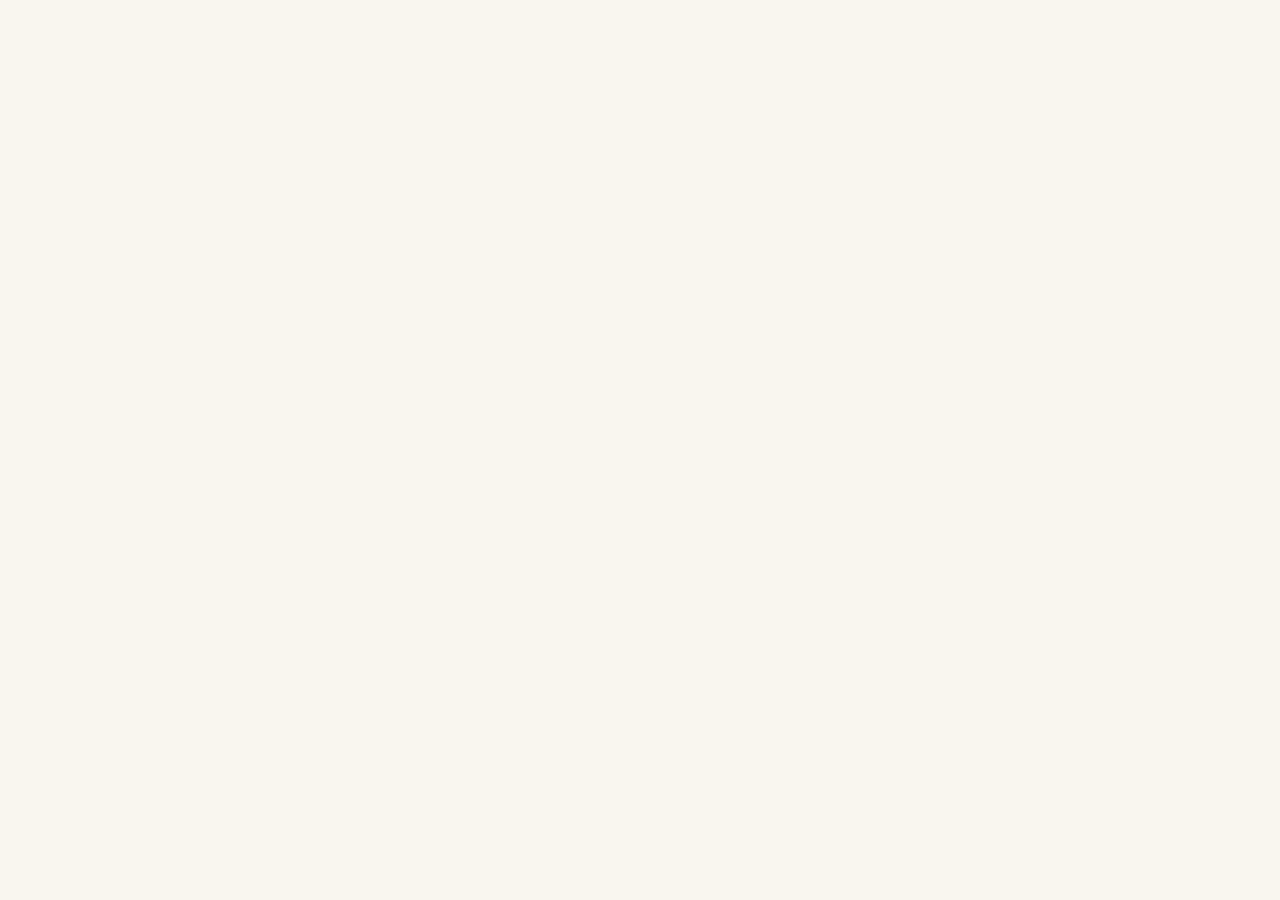
==== index.html @ c8cee552 "再次加固启动页：1.5s CSS动画+顶部独立移除+点击跳过+可见兜底" ====
<!DOCTYPE html>
<html lang="zh-CN">
<head>
  <meta charset="UTF-8">
  <meta name="viewport" content="width=device-width, initial-scale=1.0, maximum-scale=1.0, user-scalable=no, viewport-fit=cover">
  <meta name="theme-color" content="#f9f5f0">
  <title>一二布布</title>
  <link rel="manifest" href="manifest.webmanifest">
  <link rel="icon" href="icon.svg">
  <link rel="apple-touch-icon" href="icon.svg">
  <style>
    /* ===== 基础重置与变量 ===== */
    * { box-sizing: border-box; margin: 0; padding: 0; -webkit-tap-highlight-color: transparent; }
    :root {
      --bg: #f9f5f0; --panel: #fff; --text: #3d3229; --muted: #8c7e6a;
      --primary: #e89a5c; --primary-dark: #d17a3a; --danger: #e66d6d; --success: #7bc47f;
      --shadow: 0 4px 14px rgba(0,0,0,0.08); --radius: 16px;
      --safe-bottom: env(safe-area-inset-bottom, 0px);
    }
    html, body { width: 100%; height: 100%; font-family: -apple-system, BlinkMacSystemFont, 'Segoe UI', 'PingFang SC', 'Microsoft YaHei', sans-serif; background: var(--bg); color: var(--text); overflow: hidden; touch-action: manipulation; }

    /* ===== 启动页 splash（CSS 3 秒自动隐藏兜底） ===== */
    #splash { position: fixed; inset: 0; z-index: 9999; display: flex; flex-direction: column; align-items: center; justify-content: center; gap: 14px; background: linear-gradient(160deg, #fff6ec, #fdeede 50%, #f1e2cf); animation: splashAutoHide 0.5s ease 1.5s forwards; cursor: pointer; }
    #splash .splash-pets { display: flex; gap: 16px; transform: scale(1.6); }
    #splash .splash-txt { font-size: 1.6rem; font-weight: 700; color: #6b5344; letter-spacing: 2px; }
    #splash .splash-sub { font-size: 0.9rem; color: #9c8573; }
    @keyframes splashAutoHide { to { opacity: 0; visibility: hidden; pointer-events: none; } }

    /* ===== 全局布局 ===== */
    #app { width: 100%; height: 100%; display: flex; flex-direction: column; }
    .app-header { flex: 0 0 auto; height: 56px; display: flex; align-items: center; justify-content: space-between; padding: 0 16px; background: var(--panel); box-shadow: 0 1px 6px rgba(0,0,0,0.05); z-index: 100; }
    .app-header h1 { font-size: 1.1rem; font-weight: 700; color: var(--primary-dark); display: flex; align-items: center; gap: 6px; }
    .user-pill { display: flex; align-items: center; gap: 6px; font-size: 0.72rem; color: var(--muted); background: var(--bg); padding: 4px 10px; border-radius: 20px; }
    .app-main { flex: 1 1 auto; overflow-y: auto; overflow-x: hidden; position: relative; -webkit-overflow-scrolling: touch; }
    .app-nav { flex: 0 0 auto; height: calc(64px + var(--safe-bottom)); padding-bottom: var(--safe-bottom); background: var(--panel); box-shadow: 0 -2px 10px rgba(0,0,0,0.05); display: flex; justify-content: space-around; align-items: center; z-index: 100; }
    .app-nav button { flex: 1; height: 100%; border: none; background: transparent; display: flex; flex-direction: column; align-items: center; justify-content: center; gap: 4px; font-size: 0.7rem; color: var(--muted); cursor: pointer; }
    .app-nav button.active { color: var(--primary); }
    .app-nav button .icon { font-size: 1.4rem; line-height: 1; }

    /* ===== 通用组件 ===== */
    .panel { background: var(--panel); border-radius: var(--radius); box-shadow: var(--shadow); margin: 12px; padding: 14px; }
    .panel-title { font-size: 1rem; font-weight: 700; margin-bottom: 10px; color: var(--text); display: flex; align-items: center; justify-content: space-between; }
    .btn { display: inline-flex; align-items: center; justify-content: center; gap: 6px; padding: 10px 16px; border: none; border-radius: 24px; background: var(--primary); color: #fff; font-size: 0.9rem; font-weight: 600; cursor: pointer; box-shadow: 0 2px 8px rgba(232,154,92,0.3); }
    .btn:active { transform: scale(0.97); }
    .btn.secondary { background: #e8e1d8; color: var(--text); box-shadow: none; }
    .btn.danger { background: var(--danger); }
    .btn.small { padding: 6px 12px; font-size: 0.8rem; border-radius: 16px; }
    input, textarea, select { width: 100%; padding: 12px 14px; margin: 6px 0 10px; border: 1px solid #e0d8ce; border-radius: 12px; background: var(--bg); color: var(--text); font-size: 0.95rem; }
    input:focus, textarea:focus, select:focus { outline: none; border-color: var(--primary); }
    .hidden { display: none !important; }
    .center { display: flex; align-items: center; justify-content: center; }
    .empty-tip { text-align: center; color: var(--muted); padding: 30px 16px; font-size: 0.9rem; }
    .tag { display: inline-block; padding: 2px 8px; border-radius: 10px; font-size: 0.7rem; background: #eee6dc; color: var(--muted); margin-right: 4px; }
    .row { display: flex; gap: 8px; }
    .row > * { flex: 1; }

    /* ===== 登录页 ===== */
    #auth-screen { width: 100%; min-height: 100%; padding: 40px 24px; background: linear-gradient(160deg, #fff6ec, #fdeede); display: flex; flex-direction: column; align-items: center; justify-content: center; gap: 20px; }
    .auth-card { width: 100%; max-width: 360px; background: var(--panel); border-radius: var(--radius); padding: 24px; box-shadow: var(--shadow); }
    .auth-card h2 { text-align: center; margin-bottom: 18px; color: var(--primary-dark); }
    .auth-tabs { display: flex; gap: 8px; margin-bottom: 16px; }
    .auth-tabs button { flex: 1; padding: 10px; border: none; background: #eee6dc; border-radius: 12px; color: var(--muted); font-weight: 600; cursor: pointer; }
    .auth-tabs button.active { background: var(--primary); color: #fff; }
    .api-input { margin-bottom: 12px; }
    .api-input label { font-size: 0.8rem; color: var(--muted); }

    /* ===== 小家模块 ===== */
    #home-view { width: 100%; min-height: 100%; padding-bottom: 12px; }
    .couple-banner { margin: 10px 12px 0; padding: 8px 14px; background: linear-gradient(90deg,#ffe3ec,#fff3e0); border-radius: 14px; font-size: 0.85rem; color: #a85a72; text-align: center; font-weight: 600; box-shadow: var(--shadow); }
    .room { position: relative; width: 100%; aspect-ratio: 1 / 1.15; max-height: 520px; overflow: hidden; border-radius: 0 0 var(--radius) var(--radius); box-shadow: var(--shadow); transition: background 0.4s; margin-top: 8px; }
    .room[data-theme="ghibli"] { --wall-top: #b8d4e8; --wall-bottom: #eef4d3; --floor: #d4a373; --floor-dark: #b0865a; --window: #87ceeb; --curtain: #6b8cae; --bed: #6b8cae; --bed-cover: #e8b4b4; --desk: #a67c52; --chair: #7a9cc6; --rug: #f4e4bc; }
    .room[data-theme="pastoral"] { --wall-top: #d8e8d2; --wall-bottom: #f2e8cf; --floor: #c9b18a; --floor-dark: #a38b65; --window: #a8d5a2; --curtain: #e6c9a8; --bed: #8fb88f; --bed-cover: #f2d0a9; --desk: #9e8b6e; --chair: #b5cda3; --rug: #eaddcf; }
    .room-bg { position: absolute; inset: 0; background: linear-gradient(180deg, var(--wall-top) 0%, var(--wall-bottom) 65%, var(--floor) 65%, var(--floor-dark) 100%); }
    .room-window { position: absolute; top: 10%; left: 50%; transform: translateX(-50%); width: 42%; height: 30%; border: 6px solid #fff; border-radius: 50% 50% 0 0; background: linear-gradient(180deg, var(--window), #fff8); box-shadow: inset 0 0 20px rgba(0,0,0,0.05); }
    .room-curtain { position: absolute; top: 8%; width: 14%; height: 34%; background: var(--curtain); border-radius: 0 0 20px 20px; box-shadow: 2px 2px 8px rgba(0,0,0,0.08); }
    .room-curtain.left { left: 6%; }
    .room-curtain.right { right: 6%; }
    .room-rug { position: absolute; bottom: 4%; left: 50%; transform: translateX(-50%); width: 70%; height: 22%; background: var(--rug); border-radius: 50%; opacity: 0.8; }
    .room-bed { position: absolute; bottom: 14%; right: 6%; width: 34%; height: 22%; }
    .room-bed-head { position: absolute; bottom: 0; right: 0; width: 100%; height: 70%; background: var(--bed); border-radius: 12px 12px 0 0; }
    .room-bed-cover { position: absolute; bottom: 0; right: 0; width: 92%; height: 55%; background: var(--bed-cover); border-radius: 10px 10px 0 0; }
    .room-desk { position: absolute; bottom: 14%; left: 8%; width: 36%; height: 18%; }
    .room-desk-top { position: absolute; top: 0; left: 0; width: 100%; height: 30%; background: var(--desk); border-radius: 6px; }
    .room-desk-leg { position: absolute; top: 30%; width: 8%; height: 70%; background: var(--desk); border-radius: 0 0 4px 4px; }
    .room-desk-leg.l1 { left: 8%; }
    .room-desk-leg.l2 { right: 8%; }
    .room-chair { position: absolute; bottom: 14%; left: 34%; width: 14%; height: 14%; background: var(--chair); border-radius: 8px 8px 0 0; }
    .room-bookshelf { position: absolute; top: 36%; left: 6%; width: 16%; height: 32%; background: #9e8b6e; border-radius: 4px; }
    .room-bookshelf::after { content: ''; position: absolute; top: 30%; left: 10%; width: 80%; height: 6%; background: #7d6a52; box-shadow: 0 20px 0 #7d6a52; border-radius: 2px; }
    .room-plant { position: absolute; bottom: 36%; left: 10%; width: 10%; height: 14%; background: #7da668; border-radius: 50% 50% 40% 40%; }
    .room-plant-pot { position: absolute; bottom: 32%; left: 9%; width: 12%; height: 6%; background: #b0865a; border-radius: 0 0 6px 6px; }
    .room-aircon { position: absolute; top: 4%; right: 6%; width: 22%; height: 6%; background: #fff; border-radius: 4px; box-shadow: 0 2px 6px rgba(0,0,0,0.08); }
    /* 墙面小白板 */
    .room-whiteboard { position: absolute; top: 30%; left: 30%; width: 26%; height: 16%; background: #fffef5; border: 4px solid #d9d2c2; border-radius: 4px; box-shadow: 2px 2px 6px rgba(0,0,0,0.12); cursor: pointer; padding: 4px 6px; overflow: hidden; }
    .room-whiteboard .wb-title { font-size: 0.5rem; color: #b0a890; }
    .room-whiteboard .wb-text { font-size: 0.55rem; color: #5a5346; line-height: 1.2; word-break: break-all; }

    /* 小熊 */
    .pet { position: absolute; width: 22%; height: 24%; cursor: pointer; transition: transform 0.2s; }
    .pet:active { transform: scale(0.95); }
    .pet svg { width: 100%; height: 100%; overflow: visible; }
    .pet-yier { fill: #fbfaf6; }
    .pet-bubu { fill: #c79366; }
    .pet-face { fill: #3d3229; }
    .pet-blush { fill: #ffb7b2; opacity: 0; transition: opacity 0.3s; }
    .pet.blush .pet-blush { opacity: 0.7; }
    .pet.me .pet-name { background: #ffe3ec; color: #a85a72; font-weight: 700; }
    .pet-name { position: absolute; bottom: -18px; left: 50%; transform: translateX(-50%); font-size: 0.7rem; color: #6b5344; background: rgba(255,255,255,0.7); padding: 2px 8px; border-radius: 10px; white-space: nowrap; }
    .pet-state { position: absolute; top: -22px; left: 50%; transform: translateX(-50%); font-size: 1.4rem; animation: floatState 1.5s ease-in-out infinite; }
    @keyframes floatState { 0%,100%{ transform: translateX(-50%) translateY(0); opacity:1; } 50%{ transform: translateX(-50%) translateY(-6px); opacity:0.7; } }
    @keyframes breathe { 0%,100%{ transform: scale(1); } 50%{ transform: scale(1.03); } }
    @keyframes sway { 0%,100%{ transform: rotate(-2deg); } 50%{ transform: rotate(2deg); } }
    .pet.yier svg { animation: breathe 3s ease-in-out infinite; transform-origin: bottom center; }
    .pet.bubu svg { animation: sway 4s ease-in-out infinite; transform-origin: bottom center; }

    /* 状态条 */
    .pet-bars { display: flex; gap: 8px; padding: 10px 16px; }
    .bar-item { flex: 1; text-align: center; }
    .bar-label { font-size: 0.65rem; color: var(--muted); margin-bottom: 3px; }
    .bar-track { width: 100%; height: 8px; background: #e8e1d8; border-radius: 4px; overflow: hidden; }
    .bar-fill { height: 100%; border-radius: 4px; transition: width 0.4s; }
    .bar-fill.hunger { background: #e89a5c; }
    .bar-fill.mood { background: #7bc47f; }
    .bar-fill.energy { background: #6b8cae; }
    .bar-fill.intimacy { background: #e8b4b4; }

    /* 互动按钮 */
    .interact-bar { display: grid; grid-template-columns: repeat(4, 1fr); gap: 10px; padding: 0 16px 12px; }
    .interact-btn { display: flex; flex-direction: column; align-items: center; gap: 4px; padding: 10px 4px; border: none; border-radius: 14px; background: #fff; box-shadow: 0 2px 8px rgba(0,0,0,0.06); color: var(--text); font-size: 0.72rem; cursor: pointer; }
    .interact-btn .emoji { font-size: 1.4rem; }
    .interact-btn:active { background: #fff3e6; }

    /* ===== 冰箱弹窗 ===== */
    .fridge-modal { position: fixed; inset: 0; z-index: 300; background: rgba(0,0,0,0.4); display: flex; align-items: flex-end; opacity: 0; pointer-events: none; transition: opacity 0.3s; }
    .fridge-modal.open { opacity: 1; pointer-events: auto; }
    .fridge-panel { width: 100%; max-height: 82%; background: var(--panel); border-radius: var(--radius) var(--radius) 0 0; padding: 16px; transform: translateY(100%); transition: transform 0.3s; overflow-y: auto; }
    .fridge-modal.open .fridge-panel { transform: translateY(0); }
    .fridge-header { display: flex; justify-content: space-between; align-items: center; margin-bottom: 12px; }
    .fridge-tabs { display: flex; gap: 8px; margin-bottom: 12px; }
    .fridge-tabs button { flex: 1; padding: 8px; border: none; background: #eee6dc; border-radius: 12px; color: var(--muted); font-weight: 600; cursor: pointer; }
    .fridge-tabs button.active { background: var(--primary); color: #fff; }
    .fridge-zones { display: grid; grid-template-columns: 1fr 1fr; gap: 10px; }
    .fridge-zone { background: #f3f7fb; border-radius: 12px; padding: 10px; }
    .fridge-zone.freeze { background: #eef6fb; }
    .fridge-zone h4 { font-size: 0.85rem; margin-bottom: 8px; color: #4a6fa5; }
    .fridge-cat { margin-bottom: 8px; }
    .fridge-cat-title { font-size: 0.75rem; color: var(--muted); margin-bottom: 4px; display: flex; justify-content: space-between; }
    .fridge-item { display: flex; justify-content: space-between; align-items: center; font-size: 0.8rem; padding: 6px 0; border-bottom: 1px dashed #dbe4ec; }
    .fridge-item.expire-soon { background: #fff7e0; }
    .fridge-item.expired { background: #ffe5e5; }
    .fridge-item .qty { color: var(--muted); }
    .fridge-item .exp { font-size: 0.65rem; color: #c0392b; }
    .dish-card { background: #fff; border: 1px solid #f0ebe5; border-radius: 12px; padding: 10px; margin-bottom: 10px; }
    .dish-card h4 { font-size: 0.9rem; margin-bottom: 4px; }
    .dish-meta { font-size: 0.72rem; color: var(--muted); margin-bottom: 4px; }
    .dish-ing { font-size: 0.75rem; }
    .dish-ing .miss { color: #c0392b; }
    .dish-steps { font-size: 0.72rem; color: var(--text); margin-top: 4px; line-height: 1.5; }

    /* ===== 朋友圈 ===== */
    .feed-compose { margin: 12px; }
    .feed-card { background: var(--panel); border-radius: var(--radius); padding: 14px; box-shadow: var(--shadow); margin: 12px; }
    .feed-head { display: flex; align-items: center; gap: 10px; margin-bottom: 8px; }
    .feed-avatar { width: 38px; height: 38px; border-radius: 50%; display: flex; align-items: center; justify-content: center; font-size: 1.3rem; background: #ffe3ec; }
    .feed-author { font-weight: 700; font-size: 0.9rem; }
    .feed-time { font-size: 0.7rem; color: var(--muted); }
    .feed-text { font-size: 0.9rem; line-height: 1.6; margin: 4px 0; white-space: pre-wrap; }
    .feed-imgs { display: grid; grid-template-columns: repeat(3, 1fr); gap: 4px; margin-top: 8px; }
    .feed-imgs img { width: 100%; aspect-ratio: 1; object-fit: cover; border-radius: 8px; }
    .feed-voice { margin-top: 8px; }
    .feed-voice audio { width: 100%; }

    /* ===== 模块面板 ===== */
    .module-list { display: flex; flex-direction: column; gap: 12px; }
    .module-card { background: var(--panel); border-radius: var(--radius); padding: 14px; box-shadow: var(--shadow); }
    .module-card h3 { font-size: 1rem; margin-bottom: 8px; display: flex; align-items: center; gap: 6px; }
    .todo-item, .habit-day, .plan-item, .q-item { display: flex; align-items: center; gap: 8px; padding: 8px 0; border-bottom: 1px solid #f0ebe5; }
    .todo-item input[type=checkbox] { width: 18px; height: 18px; }
    .todo-item.done span { text-decoration: line-through; color: var(--muted); }
    .habit-grid { display: grid; grid-template-columns: repeat(7, 1fr); gap: 6px; text-align: center; }
    .habit-grid .day { aspect-ratio: 1; border-radius: 8px; background: #f0ebe5; display: flex; align-items: center; justify-content: center; font-size: 0.7rem; color: var(--muted); }
    .habit-grid .day.done { background: var(--success); color: #fff; }

    /* ===== 旅行模块 ===== */
    .travel-card { background: linear-gradient(135deg, #fff8f0, #fff); border-radius: var(--radius); padding: 14px; box-shadow: var(--shadow); margin-bottom: 12px; }
    .travel-header { display: flex; justify-content: space-between; align-items: center; margin-bottom: 10px; }
    .travel-route { font-size: 1.1rem; font-weight: 700; color: var(--primary-dark); }
    .travel-budget { font-size: 0.85rem; color: var(--muted); }
    .journal-day { background: #fffbf6; border-radius: 12px; padding: 12px; margin-top: 10px; border-left: 4px solid var(--primary); }
    .journal-day h4 { font-size: 0.85rem; margin-bottom: 6px; color: var(--primary-dark); }
    .journal-day p { font-size: 0.82rem; line-height: 1.6; color: var(--text); }

    /* ===== 设置页 ===== */
    .setting-row { display: flex; justify-content: space-between; align-items: center; padding: 12px 0; border-bottom: 1px solid #f0ebe5; }
    .setting-row:last-child { border: none; }
    .sync-status { font-size: 0.75rem; padding: 4px 10px; border-radius: 12px; background: #eef6eb; color: #4a7c38; }
    .sync-status.offline { background: #f6eeee; color: var(--danger); }

    /* ===== 弹窗/遮罩 ===== */
    .modal { position: fixed; inset: 0; z-index: 500; background: rgba(0,0,0,0.45); display: none; align-items: center; justify-content: center; padding: 20px; }
    .modal.open { display: flex; }
    .modal-box { background: var(--panel); border-radius: var(--radius); padding: 20px; width: 100%; max-width: 380px; max-height: 86vh; overflow-y: auto; box-shadow: var(--shadow); }
    .modal-title { font-size: 1.05rem; font-weight: 700; margin-bottom: 14px; }
    .activity-grid { display: grid; grid-template-columns: repeat(4, 1fr); gap: 8px; margin: 10px 0; }
    .activity-opt { padding: 10px 4px; border: 1px solid #e0d8ce; border-radius: 12px; text-align: center; font-size: 0.78rem; cursor: pointer; background: var(--bg); }
    .activity-opt.active { border-color: var(--primary); background: #fff3e6; color: var(--primary-dark); font-weight: 700; }
    .activity-opt .emoji { font-size: 1.3rem; display: block; margin-bottom: 2px; }
    .common-acts { display: grid; grid-template-columns: repeat(3, 1fr); gap: 8px; margin-top: 8px; }
    .recording { color: var(--danger); font-weight: 700; }

    /*  Toast  */
    #toast { position: fixed; bottom: 90px; left: 50%; transform: translateX(-50%) translateY(20px); opacity: 0; pointer-events: none; background: rgba(61,50,41,0.9); color: #fff; padding: 10px 18px; border-radius: 24px; font-size: 0.85rem; z-index: 1000; transition: all 0.3s; }
    #toast.show { opacity: 1; transform: translateX(-50%) translateY(0); }

    /* 启动期错误可视化面板（默认隐藏，出错才显示，避免白屏） */
    .boot-error { display: none; position: fixed; inset: 0; z-index: 99999; overflow: auto;
      background: #2b1414; color: #ffd9d9; font-family: ui-monospace, "SFMono-Regular", Menlo, monospace;
      padding: 20px; box-sizing: border-box; }
    .boot-error .be-head { font-size: 1.05rem; font-weight: 700; color: #ff8a8a; margin-bottom: 10px; }
    .boot-error .be-msg { font-size: 0.95rem; font-weight: 600; margin-bottom: 10px; word-break: break-all; }
    .boot-error .be-stack { font-size: 0.78rem; line-height: 1.5; white-space: pre-wrap; color: #ffb3b3;
      background: rgba(0,0,0,0.25); padding: 10px; border-radius: 8px; }
    .boot-error .be-close { margin-top: 14px; background: #ff8a8a; color: #2b1414; border: 0; border-radius: 8px;
      padding: 8px 16px; font-size: 0.9rem; font-weight: 700; cursor: pointer; }
  </style>
</head>
<body>

<!-- 启动页 -->
<div id="splash" onclick="removeSplash(); setTimeout(ensureVisible,50);">
  <div class="splash-pets">
    <svg width="60" height="70" viewBox="0 0 60 70"><ellipse cx="30" cy="55" rx="22" ry="14" fill="#c79366"/><circle cx="30" cy="32" r="20" fill="#c79366"/><circle cx="18" cy="16" r="8" fill="#c79366"/><circle cx="42" cy="16" r="8" fill="#c79366"/><circle cx="24" cy="30" r="2.5" fill="#3d3229"/><circle cx="36" cy="30" r="2.5" fill="#3d3229"/><ellipse cx="30" cy="37" rx="4" ry="3" fill="#3d3229"/><circle cx="18" cy="36" r="3" fill="#ffb7b2" opacity="0.6"/><circle cx="42" cy="36" r="3" fill="#ffb7b2" opacity="0.6"/></svg>
    <svg width="54" height="66" viewBox="0 0 54 66"><ellipse cx="27" cy="53" rx="20" ry="13" fill="#fbfaf6"/><circle cx="27" cy="30" r="18" fill="#fbfaf6"/><circle cx="16" cy="14" r="7" fill="#fbfaf6"/><circle cx="38" cy="14" r="7" fill="#fbfaf6"/><circle cx="22" cy="28" r="2.2" fill="#3d3229"/><circle cx="32" cy="28" r="2.2" fill="#3d3229"/><ellipse cx="27" cy="34" rx="3.5" ry="2.5" fill="#3d3229"/><circle cx="16" cy="34" r="2.8" fill="#ffb7b2" opacity="0.7"/><circle cx="38" cy="34" r="2.8" fill="#ffb7b2" opacity="0.7"/></svg>
  </div>
  <div class="splash-txt">一二布布</div>
  <div class="splash-sub">正在布置小屋…</div>
</div>

<!-- 应用 -->
<div id="app" class="hidden">
  <header class="app-header">
    <h1>🏠 一二布布</h1>
    <div class="user-pill" id="user-pill">未登录</div>
  </header>

  <main class="app-main" id="main">
    <!-- 登录/注册 -->
    <section id="auth-screen">
      <div class="auth-card">
        <h2>一二布布</h2>
        <div class="auth-tabs">
          <button class="active" onclick="Auth.show('login')">登录</button>
          <button onclick="Auth.show('register')">注册</button>
        </div>
        <div id="auth-form"></div>
        <div class="api-input" style="margin-top:12px;">
          <label>同步服务器地址（默认本地测试）</label>
          <input id="api-input" type="text" value="http://localhost:3000">
        </div>
      </div>
    </section>

    <!-- 小家视图 -->
    <section id="home-view" class="hidden">
      <div class="couple-banner">一二 ❤️ 布布 · 夫妻小家</div>
      <div class="room" data-theme="ghibli" id="room">
        <div class="room-bg"></div>
        <div class="room-window"></div>
        <div class="room-curtain left"></div>
        <div class="room-curtain right"></div>
        <div class="room-rug"></div>
        <div class="room-bookshelf"></div>
        <div class="room-plant"></div>
        <div class="room-plant-pot"></div>
        <div class="room-aircon"></div>
        <div class="room-desk"><div class="room-desk-top"></div><div class="room-desk-leg l1"></div><div class="room-desk-leg l2"></div></div>
        <div class="room-chair"></div>
        <div class="room-bed"><div class="room-bed-head"></div><div class="room-bed-cover"></div></div>
        <!-- 墙面小白板 -->
        <div class="room-whiteboard" id="room-whiteboard" onclick="Whiteboard.open()">
          <div class="wb-title">📋 小白板</div>
          <div class="wb-text" id="wb-text"></div>
        </div>
        <!-- 一二 -->
        <div class="pet yier" id="pet-yier" style="left:16%; bottom:18%;" onclick="Home.tapBear('yiEr')">
          <svg viewBox="0 0 60 70"><ellipse cx="30" cy="55" rx="22" ry="14" class="pet-yier"/><circle cx="30" cy="32" r="20" class="pet-yier"/><circle cx="18" cy="16" r="8" class="pet-yier"/><circle cx="42" cy="16" r="8" class="pet-yier"/><circle cx="24" cy="30" r="2.5" class="pet-face"/><circle cx="36" cy="30" r="2.5" class="pet-face"/><ellipse cx="30" cy="37" rx="4" ry="3" class="pet-face"/><circle cx="18" cy="36" r="3" class="pet-blush"/><circle cx="42" cy="36" r="3" class="pet-blush"/></svg>
          <div class="pet-name">一二</div>
        </div>
        <!-- 布布 -->
        <div class="pet bubu" id="pet-bubu" style="right:18%; bottom:16%;" onclick="Home.tapBear('bubu')">
          <svg viewBox="0 0 60 70"><ellipse cx="30" cy="55" rx="23" ry="15" class="pet-bubu"/><circle cx="30" cy="32" r="21" class="pet-bubu"/><circle cx="18" cy="16" r="8" class="pet-bubu"/><circle cx="42" cy="16" r="8" class="pet-bubu"/><circle cx="24" cy="30" r="2.5" class="pet-face"/><circle cx="36" cy="30" r="2.5" class="pet-face"/><ellipse cx="30" cy="37" rx="4" ry="3" class="pet-face"/><circle cx="18" cy="36" r="3" class="pet-blush"/><circle cx="42" cy="36" r="3" class="pet-blush"/></svg>
          <div class="pet-name">布布</div>
        </div>
      </div>

      <div class="pet-bars">
        <div class="bar-item"><div class="bar-label">饱腹</div><div class="bar-track"><div class="bar-fill hunger" id="bar-hunger-yier" style="width:80%"></div></div></div>
        <div class="bar-item"><div class="bar-label">心情</div><div class="bar-track"><div class="bar-fill mood" id="bar-mood-yier" style="width:80%"></div></div></div>
        <div class="bar-item"><div class="bar-label">精力</div><div class="bar-track"><div class="bar-fill energy" id="bar-energy-yier" style="width:80%"></div></div></div>
        <div class="bar-item"><div class="bar-label">亲密</div><div class="bar-track"><div class="bar-fill intimacy" id="bar-intimacy-yier" style="width:50%"></div></div></div>
      </div>

      <div class="interact-bar">
        <button class="interact-btn" onclick="Home.openFridge()"><span class="emoji">🧊</span><span>冰箱库存</span></button>
        <button class="interact-btn" onclick="Home.feedMy()"><span class="emoji">🍖</span><span>喂食</span></button>
        <button class="interact-btn" onclick="Role.openActivity()"><span class="emoji">🎭</span><span>状态/活动</span></button>
        <button class="interact-btn" onclick="Home.toggleTheme()"><span class="emoji">🎨</span><span>切换主题</span></button>
      </div>
      <div class="interact-bar" style="padding-top:0;">
        <button class="interact-btn" onclick="Role.common('sleep')"><span class="emoji">🛏️</span><span>一起睡觉</span></button>
        <button class="interact-btn" onclick="Role.common('study')"><span class="emoji">📚</span><span>书桌学习</span></button>
        <button class="interact-btn" onclick="App.go('feed')"><span class="emoji">📷</span><span>朋友圈</span></button>
        <button class="interact-btn" onclick="Home.openTravel()"><span class="emoji">✈️</span><span>随机旅行</span></button>
      </div>
    </section>

    <!-- 公共空间/协作视图 -->
    <section id="shared-view" class="hidden">
      <div class="panel">
        <div class="panel-title">我的圈子 <span id="group-code" class="tag">未加入</span></div>
        <p style="font-size:0.82rem;color:var(--muted);margin-bottom:10px;">公共空间的数据（冰箱、待办、学习榜、旅行）会在此共享。</p>
        <div id="group-actions"></div>
      </div>
      <div class="module-list" id="shared-list"></div>
    </section>

    <!-- 朋友圈视图 -->
    <section id="feed-view" class="hidden">
      <div class="feed-compose">
        <button class="btn" style="width:100%;" onclick="Feed.compose()">＋ 发布动态</button>
      </div>
      <div id="feed-list"></div>
    </section>

    <!-- 学习视图 -->
    <section id="study-view" class="hidden"></section>

    <!-- 旅行视图 -->
    <section id="travel-view" class="hidden"></section>

    <!-- 设置视图 -->
    <section id="settings-view" class="hidden">
      <div class="panel">
        <div class="panel-title">角色与账号</div>
        <div class="setting-row"><span>我是谁</span>
          <select id="setting-role" style="width:50%;margin:0;padding:8px 10px;font-size:0.8rem;" onchange="Role.setMyRole(this.value)">
            <option value="yiEr">一二（白熊）</option>
            <option value="buBu">布布（棕熊）</option>
          </select>
        </div>
        <p style="font-size:0.75rem;color:var(--muted);">另一只小熊就是你的伴侣，你们是夫妻 ❤️。选好后会高亮显示你自己的小熊。</p>
        <div class="setting-row"><span>当前账号</span><span id="setting-user">未登录</span></div>
        <div class="setting-row"><span>同步状态</span><span class="sync-status offline" id="sync-status">离线</span></div>
        <div class="setting-row"><span>服务器地址</span><input id="setting-api" type="text" style="width:55%;margin:0;padding:6px 10px;font-size:0.75rem;"></div>
        <button class="btn secondary" style="width:100%;margin-top:10px;" onclick="Sync.now()">立即同步</button>
      </div>
      <div class="panel">
        <div class="panel-title">数据安全</div>
        <button class="btn secondary small" onclick="Storage.export()">导出数据</button>
        <button class="btn secondary small" onclick="App.importData()">导入数据</button>
        <button class="btn danger small" style="margin-top:10px;" onclick="Auth.logout()">退出登录</button>
        <button class="btn danger small" style="margin-top:10px;width:100%;" onclick="clearCacheAndReset()">清除缓存并重置</button>
        <p style="font-size:0.72rem;color:var(--muted);margin-top:8px;">若页面异常/白屏，可点此强制清除 Service Worker 缓存与本地数据并重载。</p>
      </div>
    </section>
  </main>

  <nav class="app-nav">
    <button class="active" onclick="App.go('home')" data-page="home"><span class="icon">🏠</span><span>小家</span></button>
    <button onclick="App.go('shared')" data-page="shared"><span class="icon">🤝</span><span>空间</span></button>
    <button onclick="App.go('feed')" data-page="feed"><span class="icon">📷</span><span>朋友圈</span></button>
    <button onclick="App.go('travel')" data-page="travel"><span class="icon">✈️</span><span>旅行</span></button>
    <button onclick="App.go('settings')" data-page="settings"><span class="icon">⚙️</span><span>设置</span></button>
  </nav>
</div>

<!-- 冰箱弹窗 -->
<div class="fridge-modal" id="fridge-modal" onclick="Home.closeFridge(event)">
  <div class="fridge-panel" onclick="event.stopPropagation()">
    <div class="fridge-header">
      <h3>🧊 冰箱库存</h3>
      <button class="btn small secondary" onclick="Fridge.close()">收起</button>
    </div>
    <div class="fridge-tabs">
      <button class="active" onclick="Fridge.switchTab('stock')">库存</button>
      <button onclick="Fridge.switchTab('menu')">今日菜单</button>
    </div>
    <div id="fridge-content"></div>
  </div>
</div>

<!-- 通用弹窗 -->
<div class="modal" id="modal">
  <div class="modal-box" onclick="event.stopPropagation()">
    <div class="modal-title" id="modal-title">标题</div>
    <div id="modal-body"></div>
    <div style="display:flex;gap:8px;justify-content:flex-end;margin-top:16px;">
      <button class="btn secondary small" onclick="App.closeModal()">取消</button>
      <button class="btn small" id="modal-ok" onclick="App.closeModal()">确定</button>
    </div>
  </div>
</div>

<div id="toast"></div>
<div id="boot-error" class="boot-error"></div>

<script>
/* ===== 安全存储封装（防止受限存储模式抛错导致整段脚本中断→白屏） ===== */
function _safe(fn, fallback){
  try { return fn(); } catch(e){ return fallback; }
}
function lsGet(k, d){
  return _safe(function(){ const v = localStorage.getItem(k); return v===null||v===undefined ? d : v; }, d);
}
function lsSet(k, v){
  return _safe(function(){ localStorage.setItem(k, v); return true; }, false);
}
function lsRemove(k){
  return _safe(function(){ localStorage.removeItem(k); return true; }, false);
}
function lsClear(){
  return _safe(function(){ localStorage.clear(); return true; }, false);
}

/* ===== 全局错误可视化（把白屏变成可读错误） ===== */
function showBootError(msg, stack){
  try {
    var box = document.getElementById('boot-error');
    if(!box){
      box = document.createElement('div');
      box.id = 'boot-error';
      (document.body||document.documentElement).appendChild(box);
    }
    box.className = 'boot-error';
    box.style.display = 'block';
    box.innerHTML = '<div class="be-head">⚠️ 页面出错（请截图发给开发者）</div>'
      + '<div class="be-msg"></div><div class="be-stack"></div>'
      + '<button class="be-close" onclick="this.parentNode.style.display=\'none\'">关闭</button>';
    box.querySelector('.be-msg').textContent = String(msg||'未知错误');
    box.querySelector('.be-stack').textContent = stack ? String(stack) : '';
  } catch(e){ /* 最后兜底：什么都别做，避免二次崩溃 */ }
}
window.addEventListener('error', function(e){
  showBootError(e && e.message ? e.message : '脚本错误', e && e.error ? e.error.stack : '');
});
window.addEventListener('unhandledrejection', function(e){
  var r = e && e.reason; showBootError('异步错误', r && r.stack ? r.stack : (r ? String(r) : ''));
});

/* ===== 启动页兜底：1.5 秒内任何情况下都要消失，且支持点击跳过 ===== */
function removeSplash(){
  try {
    var sp = document.getElementById('splash');
    if(!sp) return;
    sp.style.transition = 'opacity .4s, visibility .4s';
    sp.style.opacity = '0';
    sp.style.visibility = 'hidden';
    sp.style.pointerEvents = 'none';
    setTimeout(function(){ try{ sp.remove(); }catch(_){} }, 500);
  } catch(e){}
}
function ensureVisible(){
  // splash 消失后，如果 auth/app 都不可见，强制显示登录页，避免空白菜色背景
  try {
    var auth = document.getElementById('auth-screen');
    var app = document.getElementById('app');
    if(auth && app && auth.classList.contains('hidden') && app.classList.contains('hidden')){
      auth.classList.remove('hidden');
      app.classList.add('hidden');
      try { Auth.show('login'); } catch(_){}
    }
  } catch(e){}
}
// 顶部独立定时器：不依赖 boot() 成功，到点就移除 splash 并确保有可见界面
setTimeout(function(){ removeSplash(); setTimeout(ensureVisible, 100); }, 1500);
window.addEventListener('load', function(){ setTimeout(function(){ removeSplash(); setTimeout(ensureVisible, 100); }, 800); });

/* ===== 配置 ===== */
window.CONFIG = {
  APP_NAME: '一二布布', VERSION: '2.0.0',
  API_BASE: lsGet('er-bubu-api', 'http://localhost:3000'),
  DEFAULT_ORIGIN: '广州'
};

/* ===== 状态枚举 ===== */
const ACTIVITIES = {
  idle:{icon:'💭',label:'发呆'}, work:{icon:'💼',label:'工作'}, study:{icon:'📚',label:'学习'},
  exercise:{icon:'🏃',label:'运动'}, music:{icon:'🎧',label:'听歌'}, sleep:{icon:'💤',label:'睡觉'},
  drama:{icon:'📺',label:'看剧'}, eat:{icon:'🍽️',label:'吃饭'}, travel:{icon:'✈️',label:'旅行'},
  movie:{icon:'🎬',label:'看电影'}, shop:{icon:'🛒',label:'逛超市'}, hike:{icon:'⛰️',label:'爬山'}
};
const COMMON_ACTS = {
  exercise:{icon:'🏃',label:'一起运动',verb:'去运动了'}, hike:{icon:'⛰️',label:'爬山',verb:'去爬山了'},
  travel:{icon:'✈️',label:'旅行',verb:'去旅行了'}, movie:{icon:'🎬',label:'看电影',verb:'去看电影了'},
  shop:{icon:'🛒',label:'逛超市',verb:'去逛超市了'}, sleep:{icon:'🛏️',label:'睡觉',verb:'一起睡着了'},
  study:{icon:'📚',label:'学习',verb:'一起学习啦'}
};
const FRIDGE_CATS = ['水果','青菜','肉类','海鲜','蛋奶','主食'];
const CAT_ICON = {水果:'🍎',青菜:'🥬',肉类:'🥩',海鲜:'🦐',蛋奶:'🥚',主食:'🍚'};

/* ===== 本地存储（个人数据） ===== */
const Storage = {
  KEY: 'er-bubu-data-v2', AUTH_KEY: 'er-bubu-auth',
  get() {
    try { const raw = lsGet(this.KEY); if(!raw) return defaultData(); return this.migrate(JSON.parse(raw)); }
    catch(e){ console.error(e); return defaultData(); }
  },
  set(data){ data.updatedAt = Date.now(); lsSet(this.KEY, JSON.stringify(data)); },
  getAuth(){ try{ const r = lsGet(this.AUTH_KEY); return r ? JSON.parse(r) : null; }catch(e){ return null; } },
  setAuth(a){ lsSet(this.AUTH_KEY, JSON.stringify(a)); },
  clearAuth(){ lsRemove(this.AUTH_KEY); const d=this.get(); d.profile=null; this.set(d); },
  migrate(data){
    const def=defaultData();
    for(const k of Object.keys(def)) if(data[k]===undefined) data[k]=JSON.parse(JSON.stringify(def[k]));
    return data;
  },
  export(){ const data=this.get(); const blob=new Blob([JSON.stringify(data,null,2)],{type:'application/json'}); const a=document.createElement('a'); a.href=URL.createObjectURL(blob); a.download='er-bubu-backup.json'; a.click(); }
};

/* 共享数据（圈子空间） */
function defaultShared(){
  return {
    pets:{
      yiEr:{name:'一二',color:'white',hunger:80,mood:80,energy:80,intimacy:50,growth:0,outfit:'default',activity:'idle',activitySince:0},
      buBu:{name:'布布',color:'brown',hunger:80,mood:80,energy:80,intimacy:50,growth:0,outfit:'default',activity:'idle',activitySince:0}
    },
    fridge:{cold:{}, freeze:{}},
    todos:[],
    habits:{records:{}, streaks:{}},
    exam:{examName:'',examDate:'',plans:[],wrongQuestions:[],pomodoro:{today:0,total:0}},
    whiteboard:{text:'欢迎来到一二布布的小家～ 在墙上写点什么吧', editor:'系统'},
    feed:[],
    menu:[],
    dishLibrary:[]
  };
}
function getShared(){
  const d=Storage.get();
  if(!d.sharedData || typeof d.sharedData!=='object'){ d.sharedData=defaultShared(); Storage.set(d); }
  // 补全缺字段
  const def=defaultShared();
  for(const k of Object.keys(def)) if(d.sharedData[k]===undefined) d.sharedData[k]=JSON.parse(JSON.stringify(def[k]));
  return d.sharedData;
}
function setShared(obj){ const d=Storage.get(); d.sharedData=obj; Storage.set(d); }

function defaultData(){
  return { version:2, updatedAt:Date.now(), profile:null, home:{theme:'ghibli'}, travels:[], sharedData:null };
}

/* ===== 网络/同步 ===== */
const Sync = {
  async req(path, opts={}){
    const auth=Storage.getAuth();
    const headers={};
    if(auth&&auth.token) headers['Authorization']='Bearer '+auth.token;
    try{
      const res=await fetch(CONFIG.API_BASE+path, {...opts, headers:{...headers, ...(opts.headers||{})}});
      if(!res.ok) throw new Error((await res.json()).error||res.statusText);
      return await res.json();
    }catch(e){ throw e; }
  },
  async now(){
    const auth=Storage.getAuth(); if(!auth) return App.toast('请先登录');
    if(!navigator.onLine) { App.setSync('offline'); return; }
    App.setSync('syncing');
    try{
      await this.req('/api/data',{method:'POST',body:JSON.stringify({data:Storage.get()})});
      const remote=await this.req('/api/data');
      const local=Storage.get();
      if(remote.updatedAt > (local.updatedAt||0)){ Storage.set(this.migrateRemote(remote.data)); App.toast('已同步云端数据'); }
      else { App.toast('已上传到云端'); }
      const shared=await this.req('/api/share/'+auth.groupId);
      local.sharedData=shared.data; Storage.set(local);
      App.render(); App.setSync('online');
    }catch(e){ console.error(e); App.setSync('offline'); App.toast('同步失败：'+e.message); }
  },
  migrateRemote(data){ const d=defaultData(); Object.assign(d,data); if(!d.sharedData) d.sharedData=defaultShared(); return d; },
  async pushShared(){
    const auth=Storage.getAuth(); if(!auth || !navigator.onLine) return;
    try{ await this.req('/api/share/'+auth.groupId,{method:'POST',body:JSON.stringify({data:getShared()})}); }
    catch(e){ console.warn('pushShared fail', e); }
  }
};

/* ===== 认证 ===== */
const Auth = {
  show(mode){
    document.querySelectorAll('.auth-tabs button').forEach(b=>b.classList.toggle('active', b.textContent===(mode==='login'?'登录':'注册')));
    const isLogin=mode==='login';
    document.getElementById('auth-form').innerHTML=`
      <input id="auth-user" placeholder="用户名" value="">
      <input id="auth-pass" type="password" placeholder="密码" value="">
      ${!isLogin?'<input id="auth-code" placeholder="邀请码（可选，没有则创建新圈子）">' : ''}
      <button class="btn" style="width:100%;margin-top:10px;" onclick="Auth.${mode}()">${isLogin?'登录':'注册并创建圈子'}</button>
    `;
  },
  async register(){
    CONFIG.API_BASE=document.getElementById('api-input').value.trim();
    const username=document.getElementById('auth-user').value.trim();
    const password=document.getElementById('auth-pass').value;
    const inviteCode=document.getElementById('auth-code')?.value.trim();
    try{
      const res=await Sync.req('/api/register',{method:'POST',body:JSON.stringify({username,password,inviteCode})});
      this.save(res); if(!Storage.get().sharedData) setShared(defaultShared());
      App.toast('注册成功'); App.boot();
    }catch(e){ App.toast(e.message); }
  },
  async login(){
    CONFIG.API_BASE=document.getElementById('api-input').value.trim();
    const username=document.getElementById('auth-user').value.trim();
    const password=document.getElementById('auth-pass').value;
    try{
      const res=await Sync.req('/api/login',{method:'POST',body:JSON.stringify({username,password})});
      this.save(res); if(!Storage.get().sharedData) setShared(defaultShared());
      App.toast('登录成功'); App.boot();
    }catch(e){ App.toast(e.message); }
  },
  save(res){
    const auth={token:res.token, username:res.username, groupId:res.groupId, role:res.role, inviteCode:res.inviteCode};
    Storage.setAuth(auth);
    const data=Storage.get(); data.profile=auth; if(res.sharedData) data.sharedData=res.sharedData; Storage.set(data);
  },
  logout(){ Storage.clearAuth(); App.boot(); App.toast('已退出'); }
};

/* ===== 应用主控 ===== */
const App = {
  boot(){
    try {
      const auth=Storage.getAuth();
      if(auth){
        document.getElementById('auth-screen').classList.add('hidden');
        document.getElementById('app').classList.remove('hidden');
        this.updateUser(); this.go('home'); Home.render(); Sync.now().catch(()=>{});
      } else {
        document.getElementById('auth-screen').classList.remove('hidden');
        document.getElementById('app').classList.add('hidden');
        Auth.show('login');
      }
      document.getElementById('api-input').value=CONFIG.API_BASE;
    } catch(e){
      console.error('boot failed', e);
      // 即使出错也至少显示登录界面，绝不卡白屏
      try { document.getElementById('auth-screen')?.classList.remove('hidden'); } catch(_){}
      showBootError('启动失败: ' + (e && e.message ? e.message : e), e && e.stack);
    } finally {
      removeSplash();
      setTimeout(ensureVisible, 50);
    }
  },
  updateUser(){
    const auth=Storage.getAuth();
    const t=auth? `${auth.username} · ${auth.inviteCode}` : '未登录';
    document.getElementById('user-pill').textContent=t;
    document.getElementById('setting-user').textContent=auth? auth.username : '未登录';
    document.getElementById('setting-api').value=CONFIG.API_BASE;
    const role=Storage.get().profile?.myRole;
    const sel=document.getElementById('setting-role'); if(sel && role) sel.value=role;
  },
  go(page){
    document.querySelectorAll('main > section').forEach(s=>s.classList.add('hidden'));
    document.getElementById(page+'-view')?.classList.remove('hidden');
    document.querySelectorAll('.app-nav button').forEach(b=>b.classList.toggle('active', b.dataset.page===page));
    if(page==='home') Home.render();
    if(page==='shared') Shared.render();
    if(page==='feed') Feed.render();
    if(page==='travel') Travel.render();
    if(page==='study') Study.render();
    if(page==='settings') this.updateUser();
  },
  render(){ Home.render(); Shared.render(); },
  toast(msg){ const t=document.getElementById('toast'); t.textContent=msg; t.classList.add('show'); setTimeout(()=>t.classList.remove('show'), 2200); },
  setSync(status){
    const el=document.getElementById('sync-status'); if(!el) return;
    if(status==='online'){ el.textContent='在线'; el.className='sync-status'; }
    else if(status==='syncing'){ el.textContent='同步中'; el.className='sync-status'; }
    else { el.textContent='离线'; el.className='sync-status offline'; }
  },
  openModal(title, bodyHtml, onOk){
    document.getElementById('modal-title').textContent=title;
    document.getElementById('modal-body').innerHTML=bodyHtml;
    const ok=document.getElementById('modal-ok'); ok.onclick=()=>{ if(onOk) onOk(); this.closeModal(); };
    document.getElementById('modal').classList.add('open');
  },
  closeModal(){ document.getElementById('modal').classList.remove('open'); },
  importData(){
    const inp=document.createElement('input'); inp.type='file'; inp.accept='application/json';
    inp.onchange=()=>{ const f=inp.files[0]; if(!f) return; const r=new FileReader(); r.onload=()=>{ try{ const d=JSON.parse(r.result); Storage.set(d); App.toast('导入成功'); App.boot(); }catch(e){ App.toast('文件格式错误'); } }; r.readAsText(f); };
    inp.click();
  }
};

/* ===== 小家模块 ===== */
const Home = {
  render(){
    const s=getShared(); const d=Storage.get();
    document.getElementById('room').dataset.theme=d.home.theme;
    this.renderBars(s.pets);
    this.setPetState('yier', s.pets.yiEr.activity);
    this.setPetState('bubu', s.pets.buBu.activity);
    // 高亮我的小熊
    const my=d.profile?.myRole;
    document.getElementById('pet-yier').classList.toggle('me', my==='yiEr');
    document.getElementById('pet-bubu').classList.toggle('me', my==='buBu');
    // 白板
    document.getElementById('wb-text').textContent=s.whiteboard.text||'';
  },
  renderBars(pets){
    const y=pets.yiEr;
    document.getElementById('bar-hunger-yier').style.width=y.hunger+'%';
    document.getElementById('bar-mood-yier').style.width=y.mood+'%';
    document.getElementById('bar-energy-yier').style.width=y.energy+'%';
    document.getElementById('bar-intimacy-yier').style.width=y.intimacy+'%';
  },
  setPetState(id, act){
    const el=document.getElementById('pet-'+id);
    el.querySelector('.pet-state')?.remove();
    const a=ACTIVITIES[act]; if(a && act!=='idle'){ const s=document.createElement('div'); s.className='pet-state'; s.textContent=a.icon; el.appendChild(s); }
  },
  tapBear(key){
    const name=key==='yiEr'?'一二':'布布';
    App.openModal('和'+name+'互动', `
      <div style="display:flex;flex-direction:column;gap:10px;">
        <button class="btn" onclick="Home.bearAction('${key}','pat')">🤚 摸头（加心情/亲密）</button>
        <button class="btn secondary" onclick="Home.bearAction('${key}','feed')">🍖 喂食（加饱腹）</button>
        <button class="btn secondary" onclick="Role.setBearActivity('${key}')">🎭 设置${name}当前状态</button>
      </div>`, null);
  },
  bearAction(key, action){
    const s=getShared(); const p=s.pets[key];
    if(action==='pat'){ p.mood=Math.min(100,p.mood+8); p.intimacy=Math.min(100,p.intimacy+5); p.activity='idle'; App.toast((key==='yiEr'?'一二':'布布')+' 开心地蹭蹭你~'); }
    if(action==='feed'){ p.hunger=Math.min(100,p.hunger+25); App.toast('喂了'+(key==='yiEr'?'一二':'布布')+'，饱腹+25'); }
    setShared(s); Home.render(); Sync.pushShared(); App.closeModal();
  },
  feedMy(){
    const my=Storage.get().profile?.myRole||'yiEr'; this.bearAction(my,'feed');
  },
  toggleTheme(){
    const d=Storage.get(); d.home.theme=d.home.theme==='ghibli'?'pastoral':'ghibli'; Storage.set(d); Home.render(); App.toast('主题已切换');
  },
  openFridge(){ Fridge.switchTab('stock'); document.getElementById('fridge-modal').classList.add('open'); },
  closeFridge(e){ if(e.target.id==='fridge-modal') this.closeFridgeForce(); },
  closeFridgeForce(){ document.getElementById('fridge-modal').classList.remove('open'); },
  openTravel(){ App.go('travel'); }
};

/* ===== 角色系统 ===== */
const Role = {
  setMyRole(v){
    const d=Storage.get(); d.profile=d.profile||{}; d.profile.myRole=v; Storage.set(d);
    Home.render(); App.toast('你现在是'+(v==='yiEr'?'一二':'布布')+'，另一只熊是你的伴侣 ❤️');
  },
  openActivity(){
    const s=getShared();
    const opts=Object.keys(ACTIVITIES).map(k=>`<div class="activity-opt" data-k="${k}"><span class="emoji">${ACTIVITIES[k].icon}</span>${ACTIVITIES[k].label}</div>`).join('');
    const common=Object.keys(COMMON_ACTS).map(k=>`<button class="btn small secondary" onclick="Role.common('${k}')">${COMMON_ACTS[k].icon} ${COMMON_ACTS[k].label}</button>`).join('');
    App.openModal('状态与活动', `
      <p style="font-size:0.8rem;color:var(--muted);">先分别给一二、布布设状态，再选下面的「一起」活动（会同步发朋友圈）。</p>
      <div style="margin-top:8px;font-weight:700;font-size:0.85rem;">一二当前：${ACTIVITIES[s.pets.yiEr.activity].icon}${ACTIVITIES[s.pets.yiEr.activity].label}</div>
      <div class="activity-grid" id="act-yier">${opts}</div>
      <div style="font-weight:700;font-size:0.85rem;">布布当前：${ACTIVITIES[s.pets.buBu.activity].icon}${ACTIVITIES[s.pets.buBu.activity].label}</div>
      <div class="activity-grid" id="act-bubu">${opts}</div>
      <hr style="border:none;border-top:1px solid #eee;margin:12px 0;">
      <div style="font-weight:700;font-size:0.85rem;margin-bottom:6px;">共同活动</div>
      <div class="common-acts">${common}</div>
    `, ()=>{
      const sy=document.querySelector('#act-yier .activity-opt.active')?.dataset.k;
      const sb=document.querySelector('#act-bubu .activity-opt.active')?.dataset.k;
      const s2=getShared();
      if(sy){ s2.pets.yiEr.activity=sy; s2.pets.yiEr.activitySince=Date.now(); }
      if(sb){ s2.pets.buBu.activity=sb; s2.pets.buBu.activitySince=Date.now(); }
      setShared(s2); Home.render(); Sync.pushShared();
    });
    // 默认选中当前状态
    setTimeout(()=>{
      const s3=getShared();
      document.querySelectorAll('#act-yier .activity-opt').forEach(o=>o.classList.toggle('active', o.dataset.k===s3.pets.yiEr.activity));
      document.querySelectorAll('#act-bubu .activity-opt').forEach(o=>o.classList.toggle('active', o.dataset.k===s3.pets.buBu.activity));
      document.querySelectorAll('#act-yier .activity-opt,#act-bubu .activity-opt').forEach(o=>o.onclick=()=>{ const grid=o.parentElement; grid.querySelectorAll('.activity-opt').forEach(x=>x.classList.remove('active')); o.classList.add('active'); });
    },30);
  },
  setBearActivity(key){
    const cur=getShared().pets[key].activity;
    const opts=Object.keys(ACTIVITIES).map(k=>`<div class="activity-opt ${k===cur?'active':''}" data-k="${k}" onclick="this.parentElement.querySelectorAll('.activity-opt').forEach(x=>x.classList.remove('active'));this.classList.add('active')"><span class="emoji">${ACTIVITIES[k].icon}</span>${ACTIVITIES[k].label}</div>`).join('');
    App.openModal((key==='yiEr'?'一二':'布布')+'的状态', `<div class="activity-grid">${opts}</div>`, ()=>{
      const k=document.querySelector('#modal-body .activity-opt.active')?.dataset.k;
      if(k){ const s=getShared(); s.pets[key].activity=k; s.pets[key].activitySince=Date.now(); setShared(s); Home.render(); Sync.pushShared(); }
    });
  },
  common(act){
    const a=COMMON_ACTS[act]; const s=getShared();
    s.pets.yiEr.activity=act; s.pets.yiEr.activitySince=Date.now();
    s.pets.buBu.activity=act; s.pets.buBu.activitySince=Date.now();
    setShared(s); Home.render(); Sync.pushShared();
    // 自动发朋友圈
    Feed.post('一二和布布'+a.verb+' '+a.icon, [], null, '一二 & 布布');
    App.closeModal(); App.toast(a.label+'，已记录到朋友圈~');
  }
};

/* ===== 冰箱管理（库存 + 今日菜单） ===== */
const Fridge = {
  tab:'stock',
  switchTab(t){
    this.tab=t;
    document.querySelectorAll('.fridge-tabs button').forEach(b=>b.classList.toggle('active', (b.textContent==='库存'&&t==='stock')||(b.textContent==='今日菜单'&&t==='menu')));
    this.render();
    if(document.getElementById('fridge-modal')) document.getElementById('fridge-modal').classList.add('open');
  },
  render(){
    if(this.tab==='menu') return this.renderMenu();
    const s=getShared();
    let html='<div class="row" style="margin-bottom:10px;"><button class="btn small" style="flex:1;" onclick="Fridge.add()">＋ 添加食材</button></div>';
    for(const z of ['cold','freeze']){
      html+=`<div class="fridge-zone ${z}"><h4>${z==='cold'?'冷藏区':'冷冻区'}</h4>`;
      for(const cat of FRIDGE_CATS){
        const items=(s.fridge[z]&&s.fridge[z][cat])||[];
        html+=`<div class="fridge-cat"><div class="fridge-cat-title"><span>${CAT_ICON[cat]} ${cat}</span><span style="color:var(--muted);">${items.length}</span></div>`;
        if(items.length){
          html+=items.map(it=>{
            let cls='fridge-item'; let exp='';
            if(it.expire){ const days=Math.ceil((new Date(it.expire)-new Date())/86400000);
              if(days<0){ cls+=' expired'; exp=`<span class="exp">已过期</span>`; }
              else if(days<=3){ cls+=' expire-soon'; exp=`<span class="exp">${days}天到期</span>`; } }
            return `<div class="${cls}" onclick="Fridge.edit('${z}','${cat}','${it.id}')">
              <span>${it.icon||CAT_ICON[cat]} ${it.name} <span class="qty">×${it.qty}${it.unit||''}</span> ${exp}</span>
              <span style="color:var(--danger);font-size:0.75rem;">✎</span></div>`;
          }).join('');
        } else { html+='<div class="fridge-item" style="color:#aaa;font-size:0.75rem;">暂无</div>'; }
        html+='</div>';
      }
      html+='</div>';
    }
    // 汇总食材名（用于菜单推荐）
    document.getElementById('fridge-content').innerHTML=html;
  },
  allItems(){
    const s=getShared(); const out=[];
    for(const z of ['cold','freeze']) for(const cat of FRIDGE_CATS) ((s.fridge[z]&&s.fridge[z][cat])||[]).forEach(it=>out.push(it));
    return out;
  },
  add(){
    App.openModal('添加食材', `
      <div class="row">
        <select id="f-zone"><option value="cold">冷藏</option><option value="freeze">冷冻</option></select>
        <select id="f-cat">${FRIDGE_CATS.map(c=>`<option>${c}</option>`).join('')}</select>
      </div>
      <input id="f-name" placeholder="名称如：苹果">
      <div class="row">
        <input id="f-qty" type="number" placeholder="数量" value="1">
        <input id="f-unit" placeholder="单位(个/袋/斤)" value="个" style="width:40%;">
      </div>
      <input id="f-expire" type="date" placeholder="保质期(可选)">
    `, ()=>{
      const zone=document.getElementById('f-zone').value;
      const cat=document.getElementById('f-cat').value;
      const name=document.getElementById('f-name').value.trim();
      const qty=parseInt(document.getElementById('f-qty').value)||1;
      const unit=document.getElementById('f-unit').value.trim()||'个';
      const expire=document.getElementById('f-expire').value||'';
      if(!name){ App.toast('请输入名称'); return; }
      const s=getShared(); s.fridge[zone][cat]=s.fridge[zone][cat]||[];
      s.fridge[zone][cat].push({id:'i'+Date.now(),name,qty,unit,expire,icon:CAT_ICON[cat]});
      setShared(s); this.render(); Sync.pushShared(); App.toast('已添加');
    });
  },
  edit(zone,cat,id){
    const s=getShared(); const it=(s.fridge[zone][cat]||[]).find(x=>x.id===id); if(!it) return;
    App.openModal('编辑食材', `
      <div class="row">
        <select id="f-zone"><option value="cold" ${zone==='cold'?'selected':''}>冷藏</option><option value="freeze" ${zone==='freeze'?'selected':''}>冷冻</option></select>
        <select id="f-cat">${FRIDGE_CATS.map(c=>`<option ${c===cat?'selected':''}>${c}</option>`).join('')}</select>
      </div>
      <input id="f-name" value="${it.name}">
      <div class="row">
        <input id="f-qty" type="number" value="${it.qty}">
        <input id="f-unit" value="${it.unit||'个'}" style="width:40%;">
      </div>
      <input id="f-expire" type="date" value="${it.expire||''}">
    `, ()=>{
      const nzone=document.getElementById('f-zone').value, ncat=document.getElementById('f-cat').value;
      const name=document.getElementById('f-name').value.trim(), qty=parseInt(document.getElementById('f-qty').value)||1, unit=document.getElementById('f-unit').value.trim()||'个', expire=document.getElementById('f-expire').value||'';
      // 从原位置删除
      s.fridge[zone][cat]=s.fridge[zone][cat].filter(x=>x.id!==id);
      s.fridge[nzone][ncat]=s.fridge[nzone][ncat]||[];
      s.fridge[nzone][ncat].push({id,name,qty,unit,expire,icon:CAT_ICON[ncat]});
      setShared(s); this.render(); Sync.pushShared(); App.toast('已保存');
    });
    // 增加删除按钮
    setTimeout(()=>{ const ok=document.getElementById('modal-ok'); const del=document.createElement('button'); del.className='btn small danger'; del.style.marginRight='8px'; del.textContent='🗑 删除'; del.onclick=()=>{ const s2=getShared(); s2.fridge[zone][cat]=s2.fridge[zone][cat].filter(x=>x.id!==id); setShared(s2); this.render(); Sync.pushShared(); App.closeModal(); App.toast('已删除'); }; ok.parentElement.insertBefore(del, ok); },20);
  },
  /* 今日菜单 */
  renderMenu(){
    const s=getShared();
    let html=`<div class="row" style="margin-bottom:10px;">
      <button class="btn small" style="flex:1;" onclick="Fridge.addMenu()">＋ 手动加菜</button>
      <button class="btn small secondary" style="flex:1;" onclick="Fridge.recommend()">✨ 智能推荐</button>
    </div>`;
    html+=`<div style="font-size:0.8rem;color:var(--muted);margin-bottom:6px;">今日菜单（点 ✅ 完成，点 🗑 删除）</div>`;
    if(s.menu.length){
      html+=s.menu.map(m=>`<div class="todo-item ${m.done?'done':''}"><input type="checkbox" ${m.done?'checked':''} onchange="Fridge.toggleMenu('${m.id}')"><span>${m.name}</span><button class="btn small danger" style="padding:2px 8px;margin-left:auto;" onclick="Fridge.delMenu('${m.id}')">🗑</button></div>`).join('');
    } else { html+='<div class="empty-tip">还没有安排今天的菜，点「智能推荐」试试～</div>'; }
    document.getElementById('fridge-content').innerHTML=html;
  },
  addMenu(){
    const name=prompt('今天想吃什么？'); if(!name) return;
    const s=getShared(); s.menu.push({id:'m'+Date.now(),name,done:false}); setShared(s); this.renderMenu(); Sync.pushShared();
  },
  toggleMenu(id){ const s=getShared(); const m=s.menu.find(x=>x.id===id); if(m){ m.done=!m.done; setShared(s); this.renderMenu(); Sync.pushShared(); } },
  delMenu(id){ const s=getShared(); s.menu=s.menu.filter(x=>x.id!==id); setShared(s); this.renderMenu(); Sync.pushShared(); },
  recommend(){
    const items=this.allItems().map(i=>i.name.toLowerCase());
    const has=(ing)=> items.some(n=> n.includes(ing.toLowerCase()) || ing.toLowerCase().includes(n));
    const lib=[...DISHES, ...getShared().dishLibrary];
    let scored=lib.map(d=>{
      const have=d.ing.filter(has).length;
      const miss=d.ing.filter(i=>!has(i));
      return {d, have, total:d.ing.length, miss};
    }).filter(x=>x.total>0);
    scored.sort((a,b)=> (b.have/b.total)-(a.have/a.total) || b.d.nut.p+b.d.nut.f+b.d.nut.c - (a.d.nut.p+a.d.nut.c+a.d.nut.f));
    scored=scored.slice(0,6);
    if(!scored.length){ App.toast('冰箱里还没有食材哦'); return; }
    const cards=scored.map((x,i)=>{
      const d=x.d;
      const ingHtml=d.ing.map(ing=>`<span class="${x.miss.includes(ing)?'miss':''}">${ing}${x.miss.includes(ing)?'（缺）':''}</span>`).join('、');
      return `<div class="dish-card">
        <h4>${i+1}. ${d.name} <span class="tag">${d.cat}</span></h4>
        <div class="dish-meta">🔥 ${d.cal} kcal ｜ 蛋白${d.nut.p}g 脂肪${d.nut.f}g 碳水${d.nut.c}g ｜ 已有 ${x.have}/${x.total} 样食材</div>
        <div class="dish-ing">食材：${ingHtml}</div>
        <div class="dish-steps">做法：${d.steps.join('；')}</div>
        <div class="row" style="margin-top:8px;">
          <button class="btn small" style="flex:1;" onclick="Fridge.addDishToMenu('${encodeURIComponent(d.name)}')">加入今日菜单</button>
          <button class="btn small secondary" style="flex:1;" onclick="Fridge.addDishToLib('${encodeURIComponent(JSON.stringify(d))}')">收藏到菜库</button>
          <button class="btn small secondary" style="flex:1;" onclick="window.open('https://www.baidu.com/s?wd='+encodeURIComponent('${d.name}做法'),'_blank')">联网查做法</button>
        </div>
      </div>`;
    }).join('');
    App.openModal('今日菜单 · 智能推荐', `<p style="font-size:0.78rem;color:var(--muted);">已按冰箱现有食材 + 营养搭配推荐（括号标「缺」的表示冰箱没有）。</p>${cards}`, null);
  },
  addDishToMenu(name){ const s=getShared(); s.menu.push({id:'m'+Date.now(),name:decodeURIComponent(name),done:false}); setShared(s); App.toast('已加入今日菜单'); },
  addDishToLib(json){ const s=getShared(); const d=JSON.parse(decodeURIComponent(json)); if(!s.dishLibrary.find(x=>x.name===d.name)){ s.dishLibrary.push(d); setShared(s); Sync.pushShared(); App.toast('已收藏到菜库'); } else App.toast('菜库已有这道菜'); }
};

/* 内置菜库（curated，含热量/营养/做法） */
const DISHES=[
  {name:'西红柿炒蛋',cat:'素',cal:180,nut:{p:9,f:12,c:10},ing:['鸡蛋','西红柿'],steps:['鸡蛋打散炒熟盛出','西红柿切块下锅炒出汁','倒入鸡蛋翻炒，加盐糖调味']},
  {name:'青椒肉丝',cat:'荤',cal:240,nut:{p:20,f:14,c:8},ing:['猪肉','青椒'],steps:['肉丝用生抽淀粉腌制','青椒切丝','热油快炒，加生抽出锅']},
  {name:'清炒西兰花',cat:'素',cal:90,nut:{p:5,f:3,c:12},ing:['西兰花'],steps:['西兰花焯水','蒜末爆香翻炒','加盐出锅']},
  {name:'红烧肉',cat:'荤',cal:480,nut:{p:22,f:38,c:10},ing:['猪肉'],steps:['五花肉焯水','冰糖炒糖色','加生抽老抽料酒慢炖40分钟']},
  {name:'番茄牛腩',cat:'荤',cal:320,nut:{p:26,f:18,c:12},ing:['牛肉','西红柿'],steps:['牛腩焯水','与番茄同炖','高压锅40分钟收汁']},
  {name:'蒜蓉生菜',cat:'素',cal:70,nut:{p:3,f:2,c:8},ing:['生菜'],steps:['生菜洗净','蒜末爆香快炒','加盐出锅']},
  {name:'蒸蛋羹',cat:'蛋',cal:110,nut:{p:10,f:6,c:4},ing:['鸡蛋'],steps:['鸡蛋打散加1.5倍温水','过滤去泡','中火蒸10分钟']},
  {name:'可乐鸡翅',cat:'荤',cal:300,nut:{p:18,f:14,c:20},ing:['鸡肉'],steps:['鸡翅煎两面黄','倒入可乐没过','收汁裹亮']},
  {name:'酸辣土豆丝',cat:'素',cal:130,nut:{p:3,f:4,c:22},ing:['土豆'],steps:['土豆切丝泡水','干辣椒爆香翻炒','加醋生抽出锅']},
  {name:'紫菜蛋花汤',cat:'汤',cal:60,nut:{p:6,f:3,c:3},ing:['鸡蛋','紫菜'],steps:['水烧开下紫菜','淋蛋液','加盐香油']},
  {name:'冬瓜排骨汤',cat:'汤',cal:160,nut:{p:14,f:10,c:6},ing:['猪肉','冬瓜'],steps:['排骨焯水炖1小时','下冬瓜再炖20分钟','加盐']},
  {name:'宫保鸡丁',cat:'荤',cal:280,nut:{p:20,f:16,c:14},ing:['鸡肉','青椒'],steps:['鸡丁腌制滑炒','加花生干辣椒','调宫保汁翻炒']},
  {name:'麻婆豆腐',cat:'荤',cal:200,nut:{p:14,f:12,c:8},ing:['豆腐','猪肉'],steps:['豆腐切块','炒肉末豆瓣酱','下豆腐勾芡']},
  {name:'清蒸鲈鱼',cat:'荤',cal:180,nut:{p:28,f:6,c:2},ing:['鱼'],steps:['鱼身改刀','铺姜丝蒸8分钟','淋蒸鱼豉油热油']},
  {name:'蛋炒饭',cat:'主食',cal:320,nut:{p:10,f:10,c:45},ing:['鸡蛋','米饭'],steps:['米饭打散','蛋液裹饭翻炒','加盐葱花']},
  {name:'西红柿鸡蛋面',cat:'主食',cal:300,nut:{p:12,f:8,c:46},ing:['鸡蛋','西红柿','面条'],steps:['西红柿炒出汁','加水煮面','淋蛋液']},
  {name:'凉拌黄瓜',cat:'素',cal:50,nut:{p:2,f:1,c:8},ing:['黄瓜'],steps:['黄瓜拍碎','加蒜醋生抽','拌匀']},
  {name:'胡萝卜炒肉',cat:'荤',cal:210,nut:{p:16,f:12,c:10},ing:['猪肉','胡萝卜'],steps:['肉片滑炒','下胡萝卜丝','调味出锅']},
  {name:'香菇青菜',cat:'素',cal:80,nut:{p:4,f:3,c:10},ing:['青菜','香菇'],steps:['香菇泡发切片','青菜翻炒','加香菇调味']},
  {name:'玉米排骨汤',cat:'汤',cal:200,nut:{p:16,f:12,c:14},ing:['猪肉','玉米'],steps:['排骨炖1小时','下玉米再炖30分钟','加盐']},
  {name:'照烧鸡腿',cat:'荤',cal:340,nut:{p:24,f:18,c:18},ing:['鸡肉'],steps:['鸡腿煎熟','照烧汁（酱油糖料酒）收汁']},
  {name:'地三鲜',cat:'素',cal:160,nut:{p:4,f:8,c:20},ing:['土豆','青椒'],steps:['土豆茄子油炸','青椒翻炒','调汁烧入味']},
  {name:'皮蛋瘦肉粥',cat:'主食',cal:180,nut:{p:12,f:6,c:24},ing:['猪肉','米'],steps:['米煮粥','加肉丝皮蛋','加盐葱花']},
  {name:'蚝油生菜',cat:'素',cal:75,nut:{p:3,f:3,c:8},ing:['生菜'],steps:['生菜焯水','蚝油蒜末淋上']},
  {name:'土豆炖牛肉',cat:'荤',cal:360,nut:{p:24,f:20,c:22},ing:['牛肉','土豆'],steps:['牛肉炖软','下土豆块','收汁']},
  {name:'虾仁蒸蛋',cat:'蛋',cal:140,nut:{p:14,f:7,c:4},ing:['鸡蛋','虾'],steps:['蛋液加温水','摆虾仁蒸10分钟','淋生抽']},
  {name:'小米南瓜粥',cat:'主食',cal:120,nut:{p:3,f:1,c:26},ing:['南瓜','米'],steps:['小米南瓜同煮','熬至浓稠']},
  {name:'白灼虾',cat:'荤',cal:120,nut:{p:22,f:2,c:1},ing:['虾'],steps:['水开下虾','煮2分钟捞起','蘸生抽']},
  {name:'菠菜豆腐汤',cat:'汤',cal:80,nut:{p:8,f:4,c:5},ing:['豆腐','青菜'],steps:['水开下豆腐青菜','加盐香油']}
];

/* ===== 墙面白板 ===== */
const Whiteboard = {
  open(){
    const s=getShared(); const me=Storage.get().profile?.myRole==='buBu'?'布布':(Storage.get().profile?.myRole==='yiEr'?'一二':'我');
    App.openModal('📋 墙面小白板', `
      <p style="font-size:0.78rem;color:var(--muted);">写给彼此的小留言，夫妻共享可见～</p>
      <textarea id="wb-input" rows="3" placeholder="写点什么…">${s.whiteboard.text||''}</textarea>
    `, ()=>{
      const s2=getShared(); s2.whiteboard={text:document.getElementById('wb-input').value, editor:me, ts:Date.now()};
      setShared(s2); Home.render(); Sync.pushShared(); App.toast('已写到小白板');
    });
  }
};

/* ===== 朋友圈（社交记录） ===== */
const Feed = {
  pendingVoice:null,
  render(){
    const s=getShared(); const list=document.getElementById('feed-list');
    if(!s.feed || !s.feed.length){ list.innerHTML='<div class="empty-tip">还没有动态，点上方「发布动态」记录生活吧～</div>'; return; }
    const sorted=[...s.feed].sort((a,b)=>b.ts-a.ts);
    list.innerHTML=sorted.map(p=>{
      const imgs=p.images&&p.images.length? `<div class="feed-imgs">${p.images.map(u=>`<img src="${u}" onclick="window.open('${u}','_blank')">`).join('')}</div>` : '';
      const voice=p.voiceUrl? `<div class="feed-voice"><audio controls src="${p.voiceUrl}"></audio></div>` : '';
      const av=p.author&&p.author.includes('布布')?'🐻':'🐼';
      const time=new Date(p.ts).toLocaleString('zh-CN',{month:'numeric',day:'numeric',hour:'2-digit',minute:'2-digit'});
      return `<div class="feed-card">
        <div class="feed-head"><div class="feed-avatar">${av}</div><div><div class="feed-author">${p.author||'一二布布'}</div><div class="feed-time">${time}</div></div></div>
        ${p.text?`<div class="feed-text">${p.text.replace(/</g,'&lt;')}</div>`:''}
        ${imgs}${voice}
      </div>`;
    }).join('');
  },
  post(text, images, voiceUrl, author){
    const s=getShared(); s.feed=s.feed||[];
    s.feed.unshift({id:'f'+Date.now(), author:author||'一二布布', text, images:images||[], voiceUrl:voiceUrl||null, ts:Date.now()});
    setShared(s); this.render(); Sync.pushShared();
  },
  compose(){
    this.pendingVoice=null;
    App.openModal('发布动态', `
      <textarea id="feed-text" rows="4" placeholder="今天发生了什么？"></textarea>
      <div class="row">
        <label class="btn small secondary" style="flex:1;margin:0;">📷 照片<input id="feed-img" type="file" accept="image/*" capture="environment" multiple style="display:none;"></label>
        <button class="btn small secondary" id="feed-rec" style="flex:1;margin:0;" onclick="Feed.toggleRec()">🎤 录音</button>
      </div>
      <div id="feed-preview" style="font-size:0.75rem;color:var(--muted);margin-top:6px;"></div>
    `, async ()=>{
      const text=document.getElementById('feed-text').value.trim();
      const fileInput=document.getElementById('feed-img');
      const images=[];
      if(fileInput.files.length){
        App.toast('上传图片中…');
        for(const f of fileInput.files){ try{ const u=await Media.upload(await Media.compress(f)); images.push(u); }catch(e){ App.toast('图片上传失败'); } }
      }
      let voiceUrl=null;
      if(this.pendingVoice){ try{ App.toast('上传语音中…'); voiceUrl=await Media.upload(this.pendingVoice); }catch(e){ App.toast('语音上传失败'); } }
      if(!text && !images.length && !voiceUrl){ App.toast('写点什么或加张图吧'); return; }
      const me=Storage.get().profile?.myRole==='buBu'?'布布':(Storage.get().profile?.myRole==='yiEr'?'一二':'我');
      this.post(text, images, voiceUrl, me);
      App.toast('已发布');
    });
    // 预览
    setTimeout(()=>{ const fi=document.getElementById('feed-img'); if(fi) fi.onchange=()=>{ document.getElementById('feed-preview').textContent='已选 '+fi.files.length+' 张照片'; }; },20);
  },
  toggleRec(){
    const btn=document.getElementById('feed-rec');
    if(this._recording){ this.stopRec(); return; }
    Media.startRec().then(()=>{ this._recording=true; btn.classList.add('recording'); btn.textContent='⏹ 停止'; App.toast('录音中…'); })
      .catch(e=>App.toast('无法录音：'+e.message));
  },
  stopRec(){
    this._recording=false; const btn=document.getElementById('feed-rec'); btn.classList.remove('recording'); btn.textContent='🎤 重录';
    Media.stopRec().then(blob=>{ this.pendingVoice=blob; document.getElementById('feed-preview').textContent='已录语音 '+Math.round(blob.size/1024)+'KB'; }).catch(e=>App.toast('录音失败'));
  }
};

/* ===== 媒体工具 ===== */
const Media = {
  async compress(file, max=1000, quality=0.8){
    return new Promise((resolve,reject)=>{
      const img=new Image(); const url=URL.createObjectURL(file);
      img.onload=()=>{
        let {width,height}=img; const scale=Math.min(1, max/Math.max(width,height));
        const w=Math.round(width*scale), h=Math.round(height*scale);
        const cv=document.createElement('canvas'); cv.width=w; cv.height=h;
        cv.getContext('2d').drawImage(img,0,0,w,h);
        cv.toBlob(b=>{ URL.revokeObjectURL(url); b?resolve(b):reject(new Error('压缩失败')); }, 'image/jpeg', quality);
      };
      img.onerror=()=>reject(new Error('图片读取失败'));
      img.src=url;
    });
  },
  async upload(blob){
    const auth=Storage.getAuth(); if(!auth) throw new Error('请先登录');
    const name='m'+Date.now()+(blob.type.includes('audio')?'.webm':'.jpg');
    const res=await fetch(CONFIG.API_BASE+'/api/media?name='+encodeURIComponent(name), {method:'POST', headers:{'Authorization':'Bearer '+auth.token, 'Content-Type': blob.type||'application/octet-stream'}, body:blob});
    if(!res.ok) throw new Error('上传失败');
    const j=await res.json(); return CONFIG.API_BASE + j.url;
  },
  _rec:null, _chunks:[],
  startRec(){
    return new Promise(async (resolve,reject)=>{
      try{
        const stream=await navigator.mediaDevices.getUserMedia({audio:true});
        const mr=window.MediaRecorder? new MediaRecorder(stream) : null;
        if(!mr) throw new Error('浏览器不支持录音');
        this._chunks=[];
        mr.ondataavailable=e=>{ if(e.data.size) this._chunks.push(e.data); };
        mr.onstop=()=>{ stream.getTracks().forEach(t=>t.stop()); };
        mr.start(); this._rec=mr; resolve();
      }catch(e){ reject(e); }
    });
  },
  stopRec(){ return new Promise((resolve,reject)=>{ if(!this._rec){ reject(new Error('未开始')); return; } this._rec.onstop=()=>{ this._rec.stream&&this._rec.stream.getTracks().forEach(t=>t.stop()); const blob=new Blob(this._chunks,{type:this._chunks[0]?.type||'audio/webm'}); resolve(blob); }; this._rec.stop(); this._rec=null; }); }
};

/* ===== 公共空间模块 ===== */
const Shared = {
  render(){
    const auth=Storage.getAuth(); const s=getShared();
    document.getElementById('group-code').textContent=auth? auth.inviteCode : '未登录';
    document.getElementById('group-actions').innerHTML=auth? `
      <div style="display:flex;gap:8px;flex-wrap:wrap;">
        <button class="btn small secondary" onclick="Shared.copyCode()">复制邀请码</button>
        <button class="btn small secondary" onclick="Shared.join()">加入其他圈子</button>
      </div>` : '<p style="font-size:0.8rem;color:var(--muted);">登录后可查看圈子</p>';
    let html='';
    html+=`<div class="module-card"><h3>📝 共享待办</h3><div id="shared-todos"></div><button class="btn small" style="margin-top:8px;" onclick="Shared.addTodo()">+ 添加</button></div>`;
    html+=`<div class="module-card"><h3>📅 打卡月历</h3><div class="habit-grid" id="shared-habit"></div></div>`;
    html+=`<div class="module-card"><h3>🎓 学习榜</h3><div id="shared-exam"></div></div>`;
    document.getElementById('shared-list').innerHTML=html;
    this.renderTodos(s); this.renderHabit(s); this.renderExam(s);
  },
  renderTodos(s){
    const todos=s.todos||[];
    document.getElementById('shared-todos').innerHTML=todos.length? todos.map(t=>`<div class="todo-item ${t.done?'done':''}"><input type="checkbox" ${t.done?'checked':''} onchange="Shared.toggleTodo(${t.id})"><span>${t.text}</span></div>`).join('') : '<div class="empty-tip">暂无待办</div>';
  },
  addTodo(){ const text=prompt('输入待办内容'); if(!text) return; const s=getShared(); s.todos.push({id:Date.now(),text,done:false}); setShared(s); this.renderTodos(s); Sync.pushShared(); },
  toggleTodo(id){ const s=getShared(); const t=s.todos.find(x=>x.id===id); if(t){ t.done=!t.done; setShared(s); this.renderTodos(s); Sync.pushShared(); } },
  renderHabit(s){
    const today=new Date(); let html='';
    for(let i=0;i<7;i++){ const d=new Date(today); d.setDate(today.getDate()-6+i); const key=d.toISOString().slice(0,10); const done=!!(s.habits.records[key]); html+=`<div class="day ${done?'done':''}">${d.getDate()}</div>`; }
    document.getElementById('shared-habit').innerHTML=html;
    document.querySelector('#shared-habit .day:last-child').onclick=()=>{ const key=new Date().toISOString().slice(0,10); const sd=getShared(); sd.habits.records[key]=!sd.habits.records[key]; setShared(sd); this.renderHabit(sd); Sync.pushShared(); App.toast(sd.habits.records[key]?'今日打卡成功':'已取消打卡'); };
  },
  renderExam(s){
    const e=s.exam; let html='';
    if(e.examName && e.examDate){ const days=Math.ceil((new Date(e.examDate)-new Date())/86400000); html+=`<div style="font-size:0.85rem;margin-bottom:6px;">距离 <b>${e.examName}</b> 还有 <b>${days}</b> 天</div>`; }
    html+=`<div style="font-size:0.8rem;color:var(--muted);">今日专注 ${s.pets.yiEr.growth||0} 分钟 · 总成长值 ${(s.pets.yiEr.growth||0)+(s.pets.buBu.growth||0)}</div>`;
    document.getElementById('shared-exam').innerHTML=html;
  },
  copyCode(){ const auth=Storage.getAuth(); if(auth){ navigator.clipboard.writeText(auth.inviteCode).then(()=>App.toast('邀请码已复制')); } },
  join(){ const code=prompt('输入6位邀请码'); if(!code) return; Sync.req('/api/group/join',{method:'POST',body:JSON.stringify({code})}).then(r=>{ App.toast('加入成功'); Sync.now(); }).catch(e=>App.toast(e.message)); }
};

/* ===== 学习视图（番茄钟 + 考试倒计时） ===== */
const Study = {
  render(){
    const s=getShared(); const e=s.exam;
    let examHtml='';
    if(e.examName && e.examDate){ const days=Math.ceil((new Date(e.examDate)-new Date())/86400000); examHtml=`<div style="font-size:0.9rem;margin-bottom:6px;">📌 <b>${e.examName}</b> 还有 <b style="color:var(--primary-dark)">${days}</b> 天</div>`; }
    document.getElementById('study-view').innerHTML=`
      <div class="panel">
        <div class="panel-title">🍅 番茄钟</div>
        <div style="text-align:center;font-size:2.4rem;font-weight:700;color:var(--primary-dark);" id="pomo-time">25:00</div>
        <div class="row" style="margin-top:8px;">
          <button class="btn small" style="flex:1;" onclick="Study.pomoStart()">开始</button>
          <button class="btn small secondary" style="flex:1;" onclick="Study.pomoReset()">重置</button>
        </div>
        <p style="font-size:0.75rem;color:var(--muted);margin-top:8px;">今日专注：${e.pomodoro?.today||0} 分钟</p>
      </div>
      <div class="panel">
        <div class="panel-title">🎓 考试倒计时</div>
        ${examHtml}
        <input id="exam-name" placeholder="考试名称" value="${e.examName||''}">
        <input id="exam-date" type="date" value="${e.examDate||''}">
        <button class="btn small" style="width:100%;margin-top:6px;" onclick="Study.saveExam()">保存</button>
      </div>`;
  },
  _timer:null, _left:25*60,
  pomoStart(){ const s=getShared(); if(this._timer) return; this._timer=setInterval(()=>{ this._left--; const m=String(Math.floor(this._left/60)).padStart(2,'0'), sec=String(this._left%60).padStart(2,'0'); const el=document.getElementById('pomo-time'); if(el) el.textContent=m+':'+sec; if(this._left<=0){ clearInterval(this._timer); this._timer=null; this._left=25*60; const sd=getShared(); sd.exam.pomodoro=sd.exam.pomodoro||{today:0,total:0}; sd.exam.pomodoro.today+=25; sd.exam.pomodoro.total+=25; setShared(sd); Sync.pushShared(); App.toast('番茄钟完成 +25分钟'); } },1000); },
  pomoReset(){ if(this._timer){ clearInterval(this._timer); this._timer=null; } this._left=25*60; const el=document.getElementById('pomo-time'); if(el) el.textContent='25:00'; },
  saveExam(){ const s=getShared(); s.exam.examName=document.getElementById('exam-name').value.trim(); s.exam.examDate=document.getElementById('exam-date').value; setShared(s); Sync.pushShared(); App.toast('已保存'); this.render(); }
};

/* ===== 旅行模块 ===== */
const Travel = {
  render(){
    const data=Storage.get();
    let html=`<div class="panel"><div class="panel-title">✈️ 随机旅行 <button class="btn small" onclick="Travel.generate()">生成新攻略</button></div>
      <p style="font-size:0.82rem;color:var(--muted);">默认从${CONFIG.DEFAULT_ORIGIN}出发，随机选一座城市，生成交通+景点+美食+开销攻略和一二布布视角游记。</p>
      <div style="margin-top:10px;display:flex;gap:8px;">
        <input id="travel-origin" placeholder="出发地" value="${CONFIG.DEFAULT_ORIGIN}" style="flex:1;margin:0;">
        <select id="travel-days" style="width:90px;margin:0;"><option value="2">2天</option><option value="3" selected>3天</option><option value="5">5天</option><option value="7">7天</option></select>
        <select id="travel-budget" style="width:90px;margin:0;"><option value="eco">经济</option><option value="comfy" selected>舒适</option><option value="lux">豪华</option></select>
      </div>
    </div>`;
    if(data.travels && data.travels.length){
      const t=data.travels[0];
      html+=`<div class="travel-card"><div class="travel-header"><div class="travel-route">${t.origin} → ${t.city}</div><div class="travel-budget">约 ¥${t.budget.total}/人</div></div>
        <div style="font-size:0.82rem;color:var(--muted);margin-bottom:8px;">交通：${t.transport.type} ¥${t.transport.cost} · ${t.days}天 · ${t.budget.level}</div>
        <div style="font-size:0.8rem;line-height:1.6;"><b>攻略亮点：</b>${t.highlights.join(' · ')}</div>`;
      t.journal.forEach((j,i)=>{ html+=`<div class="journal-day"><h4>第${i+1}天 · ${j.title}</h4><p>${j.story}</p><p style="margin-top:4px;color:var(--muted);font-size:0.75rem;">行程：${j.plan}</p></div>`; });
      html+=`</div>`;
    } else { html+=`<div class="empty-tip">还没有旅行攻略，点击上方按钮生成一个吧~</div>`; }
    document.getElementById('travel-view').innerHTML=html;
  },
  generate(){
    const origin=document.getElementById('travel-origin').value.trim()||CONFIG.DEFAULT_ORIGIN;
    const days=parseInt(document.getElementById('travel-days').value);
    const budgetLevel=document.getElementById('travel-budget').value;
    const plan=TravelPlanner.plan(origin, days, budgetLevel);
    const data=Storage.get(); data.travels.unshift(plan); if(data.travels.length>10) data.travels.pop(); Storage.set(data); this.render(); Sync.now().catch(()=>{}); App.toast(`已生成 ${plan.city} 攻略`);
  }
};

/* ===== 旅行攻略生成器 ===== */
const TravelPlanner = {
  cities:[
    {name:'长沙', dist:600, tags:['美食','夜生活'], spots:['橘子洲','岳麓山','五一广场','文和友'], foods:['臭豆腐','糖油粑粑','茶颜悦色'], hotel:200},
    {name:'厦门', dist:700, tags:['海岛','文艺'], spots:['鼓浪屿','曾厝垵','环岛路','南普陀寺'], foods:['沙茶面','海蛎煎','土笋冻'], hotel:280},
    {name:'桂林', dist:400, tags:['山水','自然'], spots:['漓江','象鼻山','阳朔西街','龙脊梯田'], foods:['桂林米粉','啤酒鱼','油茶'], hotel:180},
    {name:'成都', dist:1500, tags:['美食','熊猫'], spots:['宽窄巷子','锦里','大熊猫基地','武侯祠'], foods:['火锅','串串','担担面'], hotel:250},
    {name:'昆明', dist:1300, tags:['花海','气候'], spots:['滇池','石林','翠湖','斗南花市'], foods:['过桥米线','鲜花饼','汽锅鸡'], hotel:220},
    {name:'西安', dist:1600, tags:['历史','面食'], spots:['兵马俑','大雁塔','回民街','城墙'], foods:['肉夹馍','凉皮','羊肉泡馍'], hotel:220},
    {name:'杭州', dist:1200, tags:['西湖','江南'], spots:['西湖','灵隐寺','河坊街','西溪湿地'], foods:['西湖醋鱼','龙井虾仁','片儿川'], hotel:300},
    {name:'青岛', dist:1900, tags:['海滨','啤酒'], spots:['栈桥','八大关','崂山','五四广场'], foods:['海鲜','啤酒','鲅鱼饺子'], hotel:260},
    {name:'苏州', dist:1400, tags:['园林','古镇'], spots:['拙政园','平江路','周庄','虎丘'], foods:['苏式汤面','松鼠桂鱼','青团'], hotel:280},
    {name:'大理', dist:1600, tags:['古城','洱海'], spots:['洱海','大理古城','苍山','喜洲'], foods:['饵丝','乳扇','酸辣鱼'], hotel:200}
  ],
  plan(origin, days, budgetLevel){
    const city=this.cities[Math.floor(Math.random()*this.cities.length)];
    const multi={eco:0.7, comfy:1, lux:1.6}[budgetLevel];
    let transportType='高铁', transportCost=Math.round(city.dist*0.4*multi);
    if(city.dist>1200){ transportType='飞机'; transportCost=Math.round((600+city.dist*0.3)*multi); }
    else if(city.dist<500){ transportType='动车/自驾'; transportCost=Math.round(city.dist*0.35*multi); }
    const hotel=Math.round(city.hotel*multi);
    const food=Math.round((80+Math.random()*60)*multi);
    const tickets=Math.round((50+Math.random()*80)*multi);
    const total=transportCost*2 + hotel*(days-1) + food*days + tickets*days;
    const highlights=[...city.tags, city.spots[0], city.foods[0]];
    const journal=[];
    for(let i=0;i<days;i++){
      const spot=city.spots[i % city.spots.length];
      const food=city.foods[i % city.foods.length];
      const surprise=['发现了一家藏在巷子里的老店','偶遇一只蹭人的小猫','转角看到一片没人的花墙','吃到比攻略更好吃的小吃','遇到热情的本地阿姨指路'][Math.floor(Math.random()*5)];
      journal.push({ title: i===0? '抵达'+city.name : city.name+'慢游 Day '+(i+1), plan: `上午 ${spot} · 中午 ${food} · 下午 ${city.spots[(i+1)%city.spots.length]} · 晚上 ${i===days-1?'收拾返程':'逛吃'}`, story: `今天一二和布布${i===0?'终于来到了':'继续探索'}${city.name}。布布说：「${spot}比想象中还美呢！」一二捧着${food}开心得直晃脑袋。${i>0?'虽然没完全按攻略走，但':''}${surprise}，这就是旅行的小惊喜呀~` });
    }
    return {origin, city, days, transport:{type:transportType,cost:transportCost}, budget:{level:{eco:'经济',comfy:'舒适',lux:'豪华'}[budgetLevel], hotel, food, tickets, total}, highlights, journal, createdAt:Date.now()};
  }
};

/* ===== 启动与 Service Worker ===== */
window.addEventListener('DOMContentLoaded', ()=>{
  try { Auth.show('login'); } catch(e){ showBootError('初始化登录页失败', e && e.stack); }
  setTimeout(()=>{
    try { App.boot(); } catch(e){ showBootError('启动失败', e && e.stack); }
  }, 100);
});
if('serviceWorker' in navigator){
  navigator.serviceWorker.register('sw.js').then(function(reg){
    // 注册成功后立即检查更新，确保后续版本必然生效
    if(reg && reg.update) { try { reg.update(); } catch(_){} }
  }).catch(function(){ /* 注册失败不影响主流程 */ });
  // 有新版本接管时提示刷新（避免旧缓存拖住界面）
  navigator.serviceWorker.addEventListener('controllerchange', function(){
    if(window.__erReloading) return; window.__erReloading=true;
    try {
      var t=document.getElementById('toast');
      if(t){ t.textContent='已更新，正在刷新…'; t.classList.add('show'); }
    } catch(_){}
    setTimeout(function(){ location.reload(); }, 800);
  });
}

/* ===== 手动清缓存并重置（设置页按钮调用） ===== */
async function clearCacheAndReset(){
  try {
    if('caches' in window){ const ks=await caches.keys(); for(const k of ks){ try{ await caches.delete(k); }catch(_){} } }
    if(navigator.serviceWorker && navigator.serviceWorker.getRegistrations){
      const regs=await navigator.serviceWorker.getRegistrations();
      for(const r of regs){ try{ await r.unregister(); }catch(_){} }
    }
    lsClear();
    if(window.Storage){ try{ Storage.clearAuth(); }catch(_){} }
    toast('已清除缓存与本地数据，即将刷新');
    setTimeout(function(){ location.reload(); }, 900);
  } catch(e){ showBootError('清缓存失败', e && e.stack); }
}
</script>
</body>
</html>
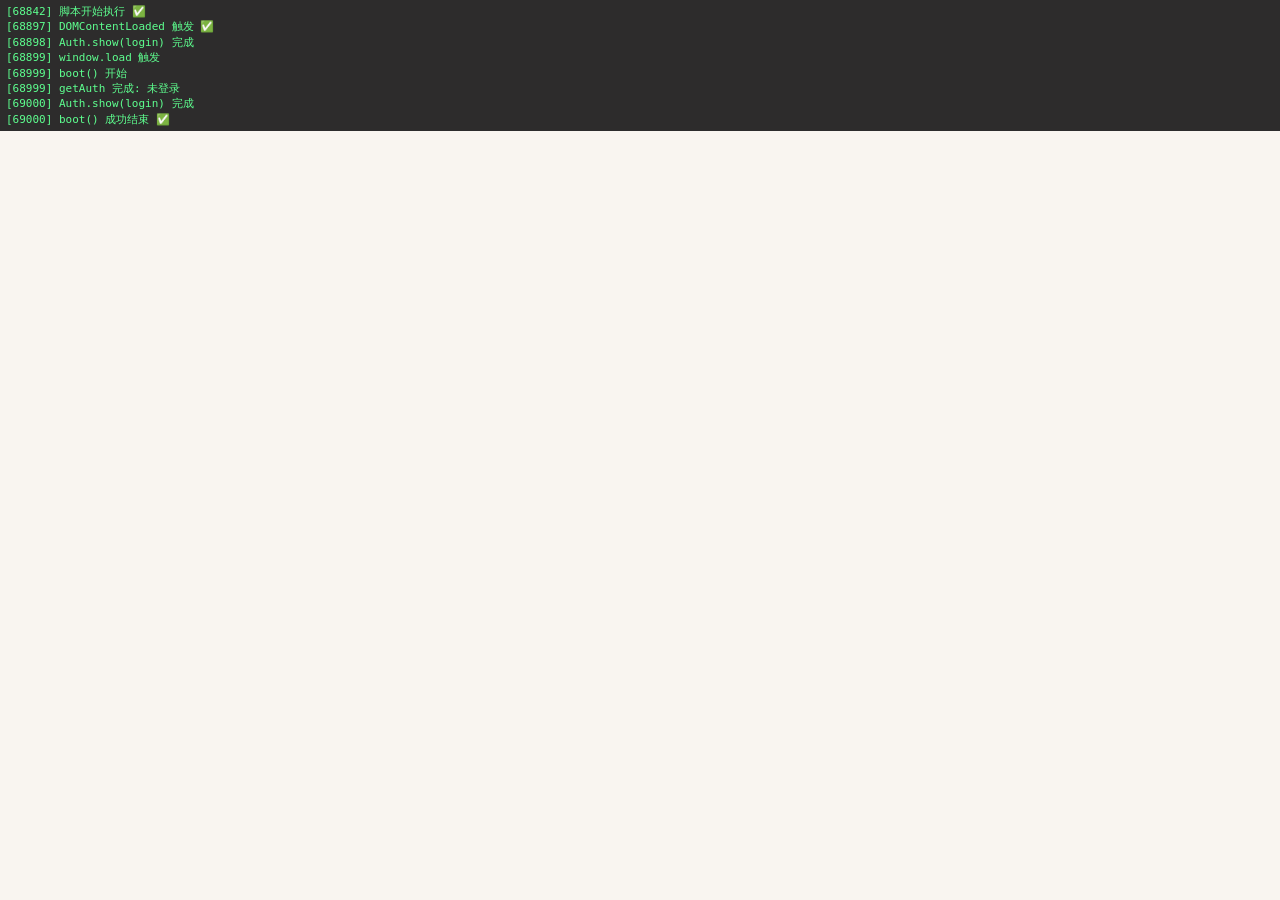
==== commit 96598414: "加调试状态条+对照诊断页diag.html，定位手机端打不开的精确失败点" ====
--- a/index.html
+++ b/index.html
@@ -4,6 +4,9 @@
   <meta charset="UTF-8">
   <meta name="viewport" content="width=device-width, initial-scale=1.0, maximum-scale=1.0, user-scalable=no, viewport-fit=cover">
   <meta name="theme-color" content="#f9f5f0">
+  <meta http-equiv="Cache-Control" content="no-cache, no-store, must-revalidate">
+  <meta http-equiv="Pragma" content="no-cache">
+  <meta http-equiv="Expires" content="0">
   <title>一二布布</title>
   <link rel="manifest" href="manifest.webmanifest">
   <link rel="icon" href="icon.svg">
@@ -220,6 +223,11 @@
     .boot-error .be-msg { font-size: 0.95rem; font-weight: 600; margin-bottom: 10px; word-break: break-all; }
     .boot-error .be-stack { font-size: 0.78rem; line-height: 1.5; white-space: pre-wrap; color: #ffb3b3;
       background: rgba(0,0,0,0.25); padding: 10px; border-radius: 8px; }
+
+    /* 临时调试状态条（诊断用，修复后移除） */
+    #boot-status { position: fixed; top: 0; left: 0; right: 0; z-index: 100000;
+      font: 11px/1.4 ui-monospace, Menlo, monospace; background: rgba(0,0,0,0.82); color: #5dff8f;
+      padding: 4px 6px; white-space: pre-wrap; max-height: 45%; overflow: auto; }
     .boot-error .be-close { margin-top: 14px; background: #ff8a8a; color: #2b1414; border: 0; border-radius: 8px;
       padding: 8px 16px; font-size: 0.9rem; font-weight: 700; cursor: pointer; }
   </style>
@@ -403,8 +411,19 @@
 
 <div id="toast"></div>
 <div id="boot-error" class="boot-error"></div>
+<div id="boot-status" style="display:none;"></div>
 
 <script>
+/* ===== 临时调试日志（诊断白屏用，修复后移除） ===== */
+function bootLog(s){
+  try {
+    var el = document.getElementById('boot-status');
+    if(el){ el.style.display='block'; el.textContent = (el.textContent ? el.textContent + '\n' : '') + '[' + (Date.now()%100000) + '] ' + s; }
+  } catch(e){}
+}
+window.addEventListener('error', function(e){ bootLog('ERR: ' + (e && e.message ? e.message : '脚本错误')); });
+bootLog('脚本开始执行 ✅');
+
 /* ===== 安全存储封装（防止受限存储模式抛错导致整段脚本中断→白屏） ===== */
 function _safe(fn, fallback){
   try { return fn(); } catch(e){ return fallback; }
@@ -627,20 +646,24 @@
 /* ===== 应用主控 ===== */
 const App = {
   boot(){
+    bootLog('boot() 开始');
     try {
       const auth=Storage.getAuth();
+      bootLog('getAuth 完成: ' + (auth? '已登录('+auth.username+')':'未登录'));
       if(auth){
         document.getElementById('auth-screen').classList.add('hidden');
         document.getElementById('app').classList.remove('hidden');
-        this.updateUser(); this.go('home'); Home.render(); Sync.now().catch(()=>{});
+        this.updateUser(); bootLog('updateUser 完成'); this.go('home'); bootLog('go(home) 完成'); Home.render(); bootLog('Home.render 完成'); Sync.now().catch(()=>{});
       } else {
         document.getElementById('auth-screen').classList.remove('hidden');
         document.getElementById('app').classList.add('hidden');
-        Auth.show('login');
+        Auth.show('login'); bootLog('Auth.show(login) 完成');
       }
       document.getElementById('api-input').value=CONFIG.API_BASE;
+      bootLog('boot() 成功结束 ✅');
     } catch(e){
       console.error('boot failed', e);
+      bootLog('boot 异常: ' + (e && e.message ? e.message : e));
       // 即使出错也至少显示登录界面，绝不卡白屏
       try { document.getElementById('auth-screen')?.classList.remove('hidden'); } catch(_){}
       showBootError('启动失败: ' + (e && e.message ? e.message : e), e && e.stack);
@@ -1230,11 +1253,13 @@
 
 /* ===== 启动与 Service Worker ===== */
 window.addEventListener('DOMContentLoaded', ()=>{
-  try { Auth.show('login'); } catch(e){ showBootError('初始化登录页失败', e && e.stack); }
+  bootLog('DOMContentLoaded 触发 ✅');
+  try { Auth.show('login'); bootLog('Auth.show(login) 完成'); } catch(e){ showBootError('初始化登录页失败', e && e.stack); bootLog('Auth.show 异常: '+e.message); }
   setTimeout(()=>{
     try { App.boot(); } catch(e){ showBootError('启动失败', e && e.stack); }
   }, 100);
 });
+window.addEventListener('load', function(){ bootLog('window.load 触发'); });
 if('serviceWorker' in navigator){
   navigator.serviceWorker.register('sw.js').then(function(reg){
     // 注册成功后立即检查更新，确保后续版本必然生效
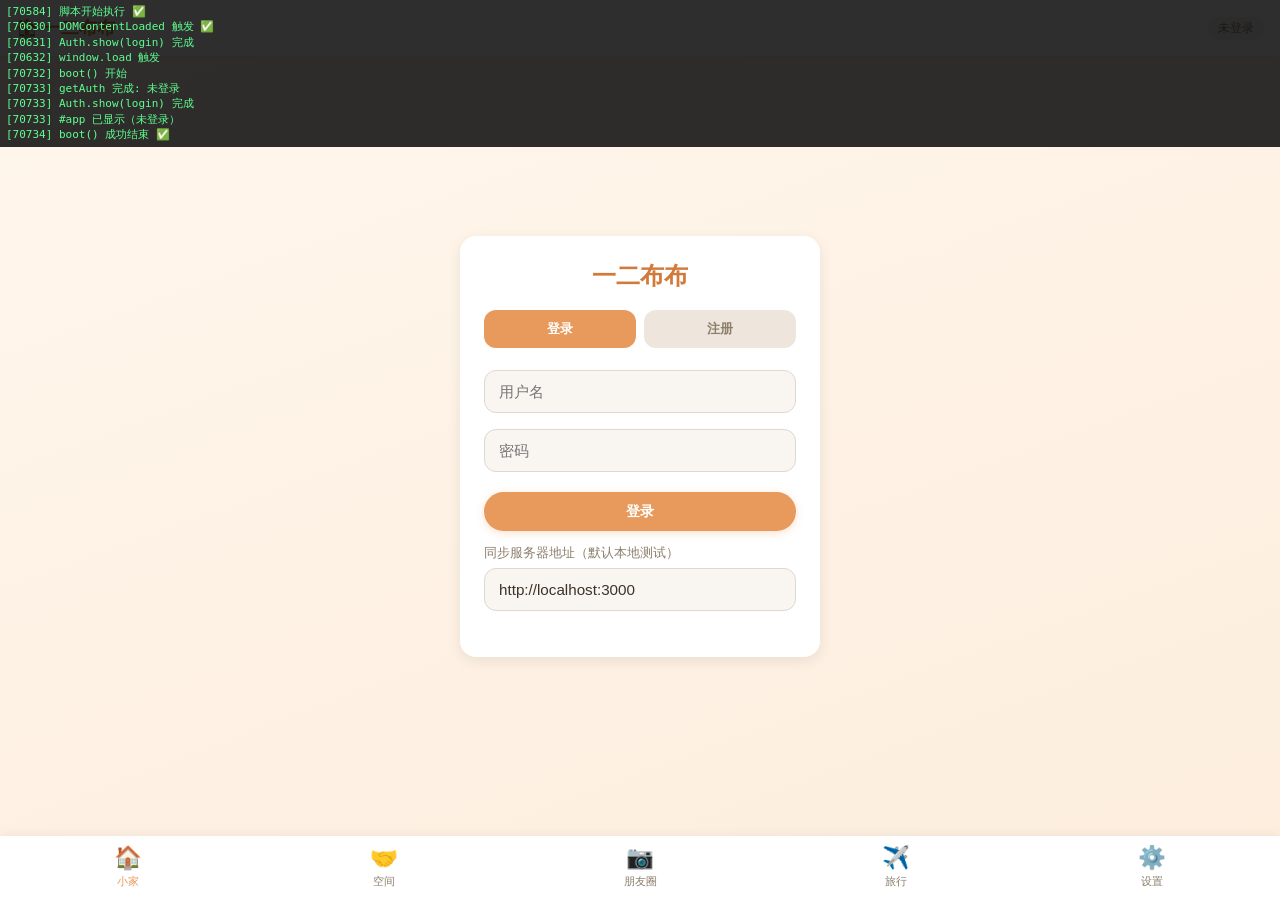
==== commit e7e32c53: "修复登录页白屏：auth-screen 在 #app 内部，未登录时也要显示 #app" ====
--- a/index.html
+++ b/index.html
@@ -485,7 +485,7 @@
     var app = document.getElementById('app');
     if(auth && app && auth.classList.contains('hidden') && app.classList.contains('hidden')){
       auth.classList.remove('hidden');
-      app.classList.add('hidden');
+      app.classList.remove('hidden'); // auth-screen 在 #app 内部，父容器必须显示
       try { Auth.show('login'); } catch(_){}
     }
   } catch(e){}
@@ -656,8 +656,9 @@
         this.updateUser(); bootLog('updateUser 完成'); this.go('home'); bootLog('go(home) 完成'); Home.render(); bootLog('Home.render 完成'); Sync.now().catch(()=>{});
       } else {
         document.getElementById('auth-screen').classList.remove('hidden');
-        document.getElementById('app').classList.add('hidden');
+        document.getElementById('app').classList.remove('hidden'); // auth-screen 在 #app 内部，必须显示父容器
         Auth.show('login'); bootLog('Auth.show(login) 完成');
+        bootLog('#app 已显示（未登录）');
       }
       document.getElementById('api-input').value=CONFIG.API_BASE;
       bootLog('boot() 成功结束 ✅');
@@ -665,7 +666,12 @@
       console.error('boot failed', e);
       bootLog('boot 异常: ' + (e && e.message ? e.message : e));
       // 即使出错也至少显示登录界面，绝不卡白屏
-      try { document.getElementById('auth-screen')?.classList.remove('hidden'); } catch(_){}
+      try {
+        var _app = document.getElementById('app');
+        var _auth = document.getElementById('auth-screen');
+        if(_app) _app.classList.remove('hidden');
+        if(_auth) _auth.classList.remove('hidden');
+      } catch(_){}
       showBootError('启动失败: ' + (e && e.message ? e.message : e), e && e.stack);
     } finally {
       removeSplash();
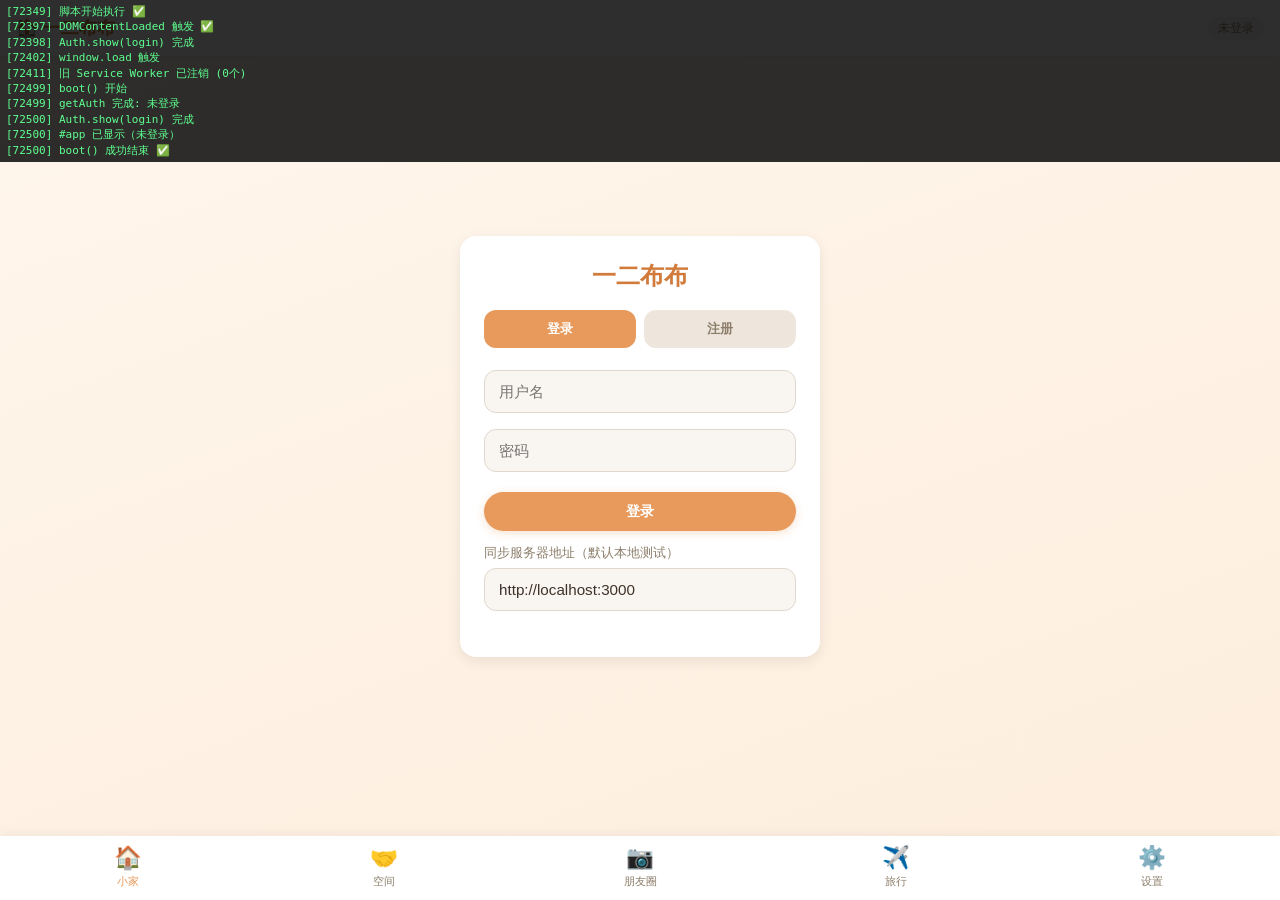
==== commit b35a6a51: "彻底禁用SW：加载时强制注销所有旧SW，杜绝旧缓存拖住界面(APK白屏根因)" ====
--- a/index.html
+++ b/index.html
@@ -1266,20 +1266,14 @@
   }, 100);
 });
 window.addEventListener('load', function(){ bootLog('window.load 触发'); });
+// 彻底禁用 Service Worker：先注销所有已注册 SW，避免旧 SW 缓存拖住界面（APK/手机缓存旧页面白屏的根因）
 if('serviceWorker' in navigator){
-  navigator.serviceWorker.register('sw.js').then(function(reg){
-    // 注册成功后立即检查更新，确保后续版本必然生效
-    if(reg && reg.update) { try { reg.update(); } catch(_){} }
-  }).catch(function(){ /* 注册失败不影响主流程 */ });
-  // 有新版本接管时提示刷新（避免旧缓存拖住界面）
-  navigator.serviceWorker.addEventListener('controllerchange', function(){
-    if(window.__erReloading) return; window.__erReloading=true;
-    try {
-      var t=document.getElementById('toast');
-      if(t){ t.textContent='已更新，正在刷新…'; t.classList.add('show'); }
-    } catch(_){}
-    setTimeout(function(){ location.reload(); }, 800);
-  });
+  try {
+    navigator.serviceWorker.getRegistrations().then(function(regs){
+      (regs||[]).forEach(function(r){ try { r.unregister(); } catch(_){} });
+      bootLog('旧 Service Worker 已注销 ('+(regs?regs.length:0)+'个)');
+    }).catch(function(e){ bootLog('SW 注销异常: '+e.message); });
+  } catch(_){}
 }
 
 /* ===== 手动清缓存并重置（设置页按钮调用） ===== */
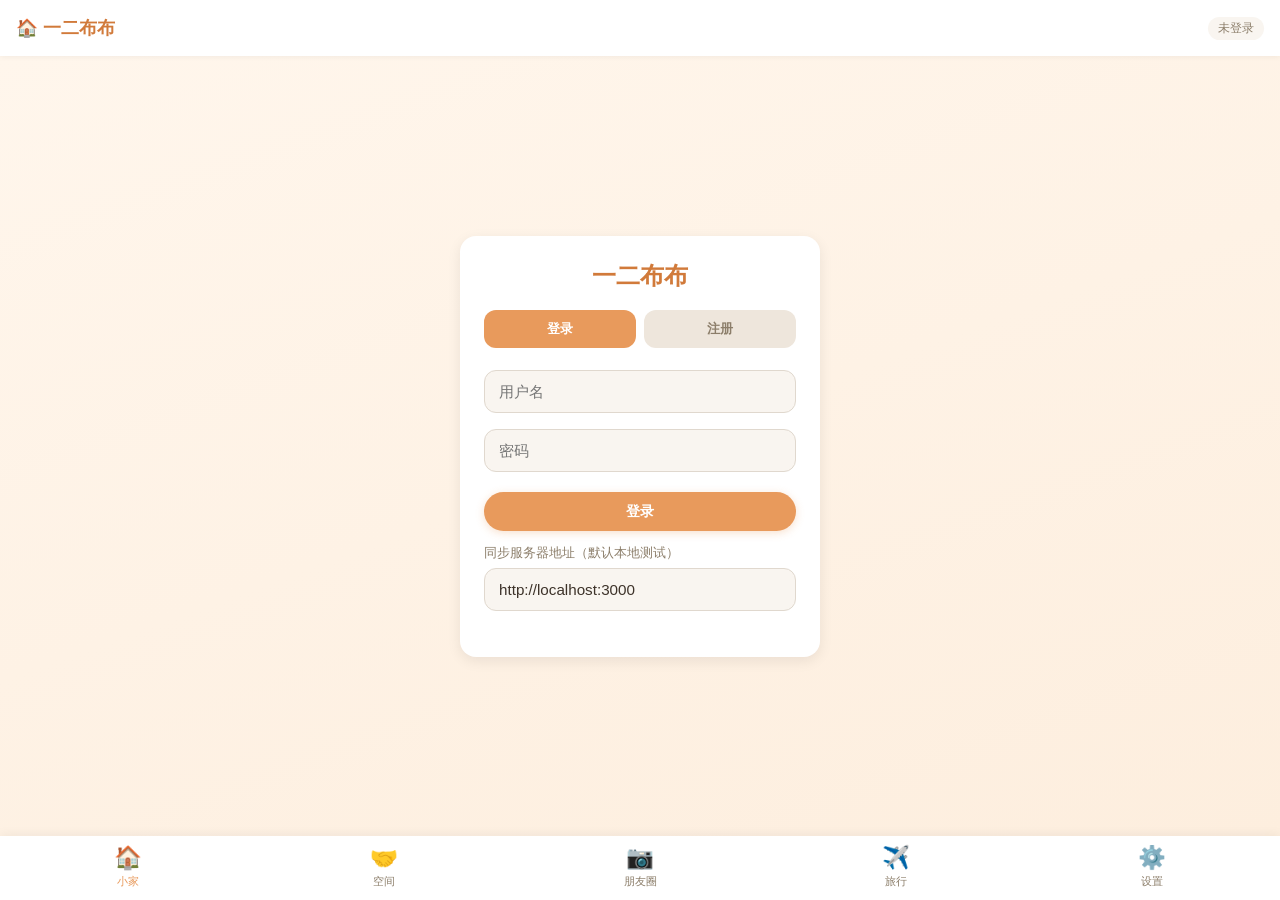
==== commit cca5440b: "ui: 移除顶部 boot-status 调试条" ====
--- a/index.html
+++ b/index.html
@@ -224,10 +224,6 @@
     .boot-error .be-stack { font-size: 0.78rem; line-height: 1.5; white-space: pre-wrap; color: #ffb3b3;
       background: rgba(0,0,0,0.25); padding: 10px; border-radius: 8px; }
 
-    /* 临时调试状态条（诊断用，修复后移除） */
-    #boot-status { position: fixed; top: 0; left: 0; right: 0; z-index: 100000;
-      font: 11px/1.4 ui-monospace, Menlo, monospace; background: rgba(0,0,0,0.82); color: #5dff8f;
-      padding: 4px 6px; white-space: pre-wrap; max-height: 45%; overflow: auto; }
     .boot-error .be-close { margin-top: 14px; background: #ff8a8a; color: #2b1414; border: 0; border-radius: 8px;
       padding: 8px 16px; font-size: 0.9rem; font-weight: 700; cursor: pointer; }
   </style>
@@ -411,18 +407,10 @@
 
 <div id="toast"></div>
 <div id="boot-error" class="boot-error"></div>
-<div id="boot-status" style="display:none;"></div>
 
 <script>
-/* ===== 临时调试日志（诊断白屏用，修复后移除） ===== */
-function bootLog(s){
-  try {
-    var el = document.getElementById('boot-status');
-    if(el){ el.style.display='block'; el.textContent = (el.textContent ? el.textContent + '\n' : '') + '[' + (Date.now()%100000) + '] ' + s; }
-  } catch(e){}
-}
-window.addEventListener('error', function(e){ bootLog('ERR: ' + (e && e.message ? e.message : '脚本错误')); });
-bootLog('脚本开始执行 ✅');
+/* ===== 调试日志占位（已关闭，保留函数名避免调用处报错） ===== */
+function bootLog(s){ /* 已关闭 */ }
 
 /* ===== 安全存储封装（防止受限存储模式抛错导致整段脚本中断→白屏） ===== */
 function _safe(fn, fallback){
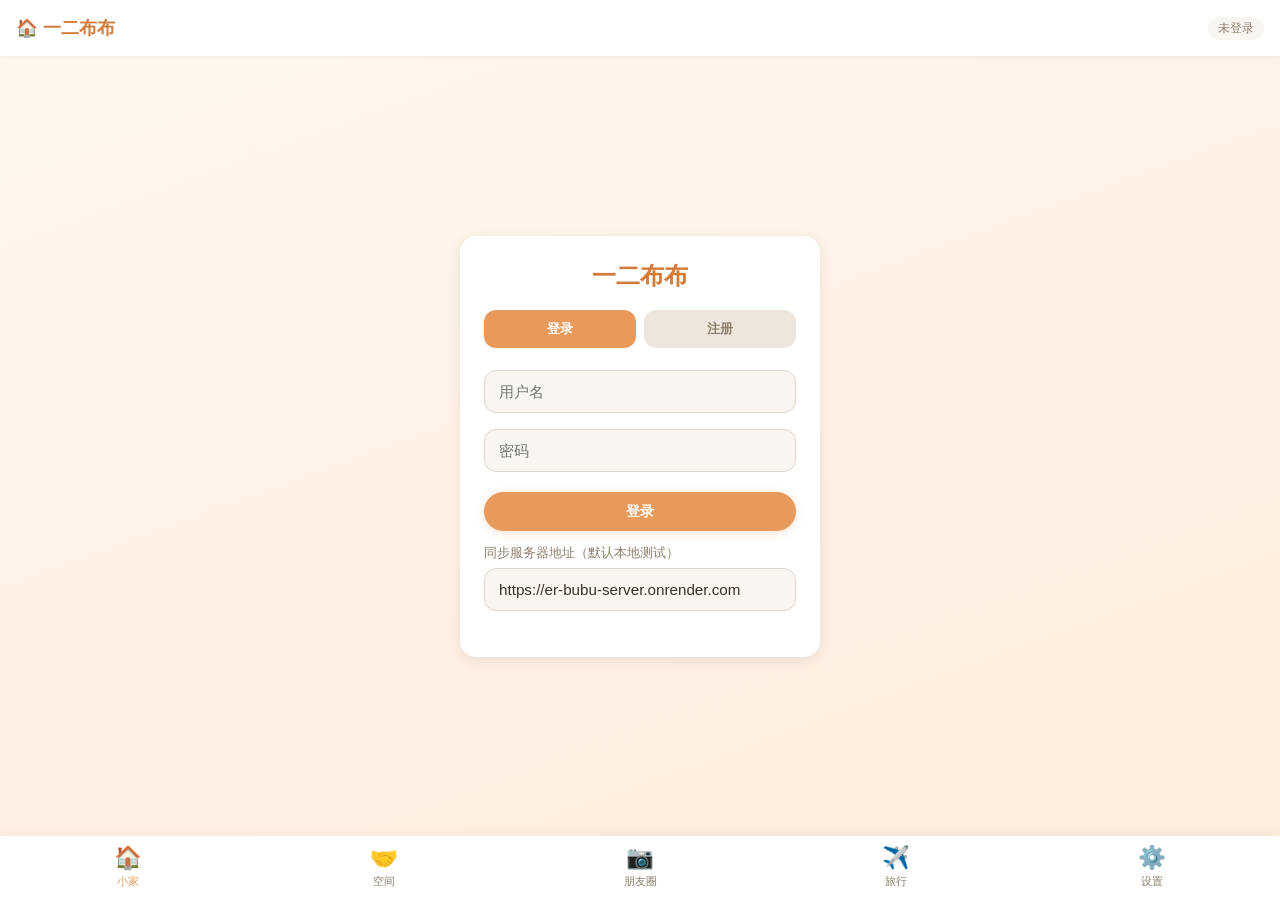
==== commit 303495d5: "fix: 后端默认地址改为Render，新增请求超时与友好错误提示" ====
--- a/index.html
+++ b/index.html
@@ -259,7 +259,7 @@
         <div id="auth-form"></div>
         <div class="api-input" style="margin-top:12px;">
           <label>同步服务器地址（默认本地测试）</label>
-          <input id="api-input" type="text" value="http://localhost:3000">
+          <input id="api-input" type="text" value="https://er-bubu-server.onrender.com">
         </div>
       </div>
     </section>
@@ -485,7 +485,7 @@
 /* ===== 配置 ===== */
 window.CONFIG = {
   APP_NAME: '一二布布', VERSION: '2.0.0',
-  API_BASE: lsGet('er-bubu-api', 'http://localhost:3000'),
+  API_BASE: lsGet('er-bubu-api', 'https://er-bubu-server.onrender.com'),
   DEFAULT_ORIGIN: '广州'
 };
 
@@ -561,11 +561,19 @@
     const auth=Storage.getAuth();
     const headers={};
     if(auth&&auth.token) headers['Authorization']='Bearer '+auth.token;
+    const ctrl=new AbortController();
+    const timer=setTimeout(()=>ctrl.abort(), 45000);
     try{
-      const res=await fetch(CONFIG.API_BASE+path, {...opts, headers:{...headers, ...(opts.headers||{})}});
+      const res=await fetch(CONFIG.API_BASE+path, {...opts, headers:{...headers, ...(opts.headers||{})}, signal:ctrl.signal});
+      clearTimeout(timer);
       if(!res.ok) throw new Error((await res.json()).error||res.statusText);
       return await res.json();
-    }catch(e){ throw e; }
+    }catch(e){
+      clearTimeout(timer);
+      if(e && e.name==='AbortError') throw new Error('请求超时：后端可能正在启动（首次较慢），请稍候重试');
+      if(e && e.message==='Failed to fetch') throw new Error('无法连接后端，请检查网络或稍后重试');
+      throw e;
+    }
   },
   async now(){
     const auth=Storage.getAuth(); if(!auth) return App.toast('请先登录');
